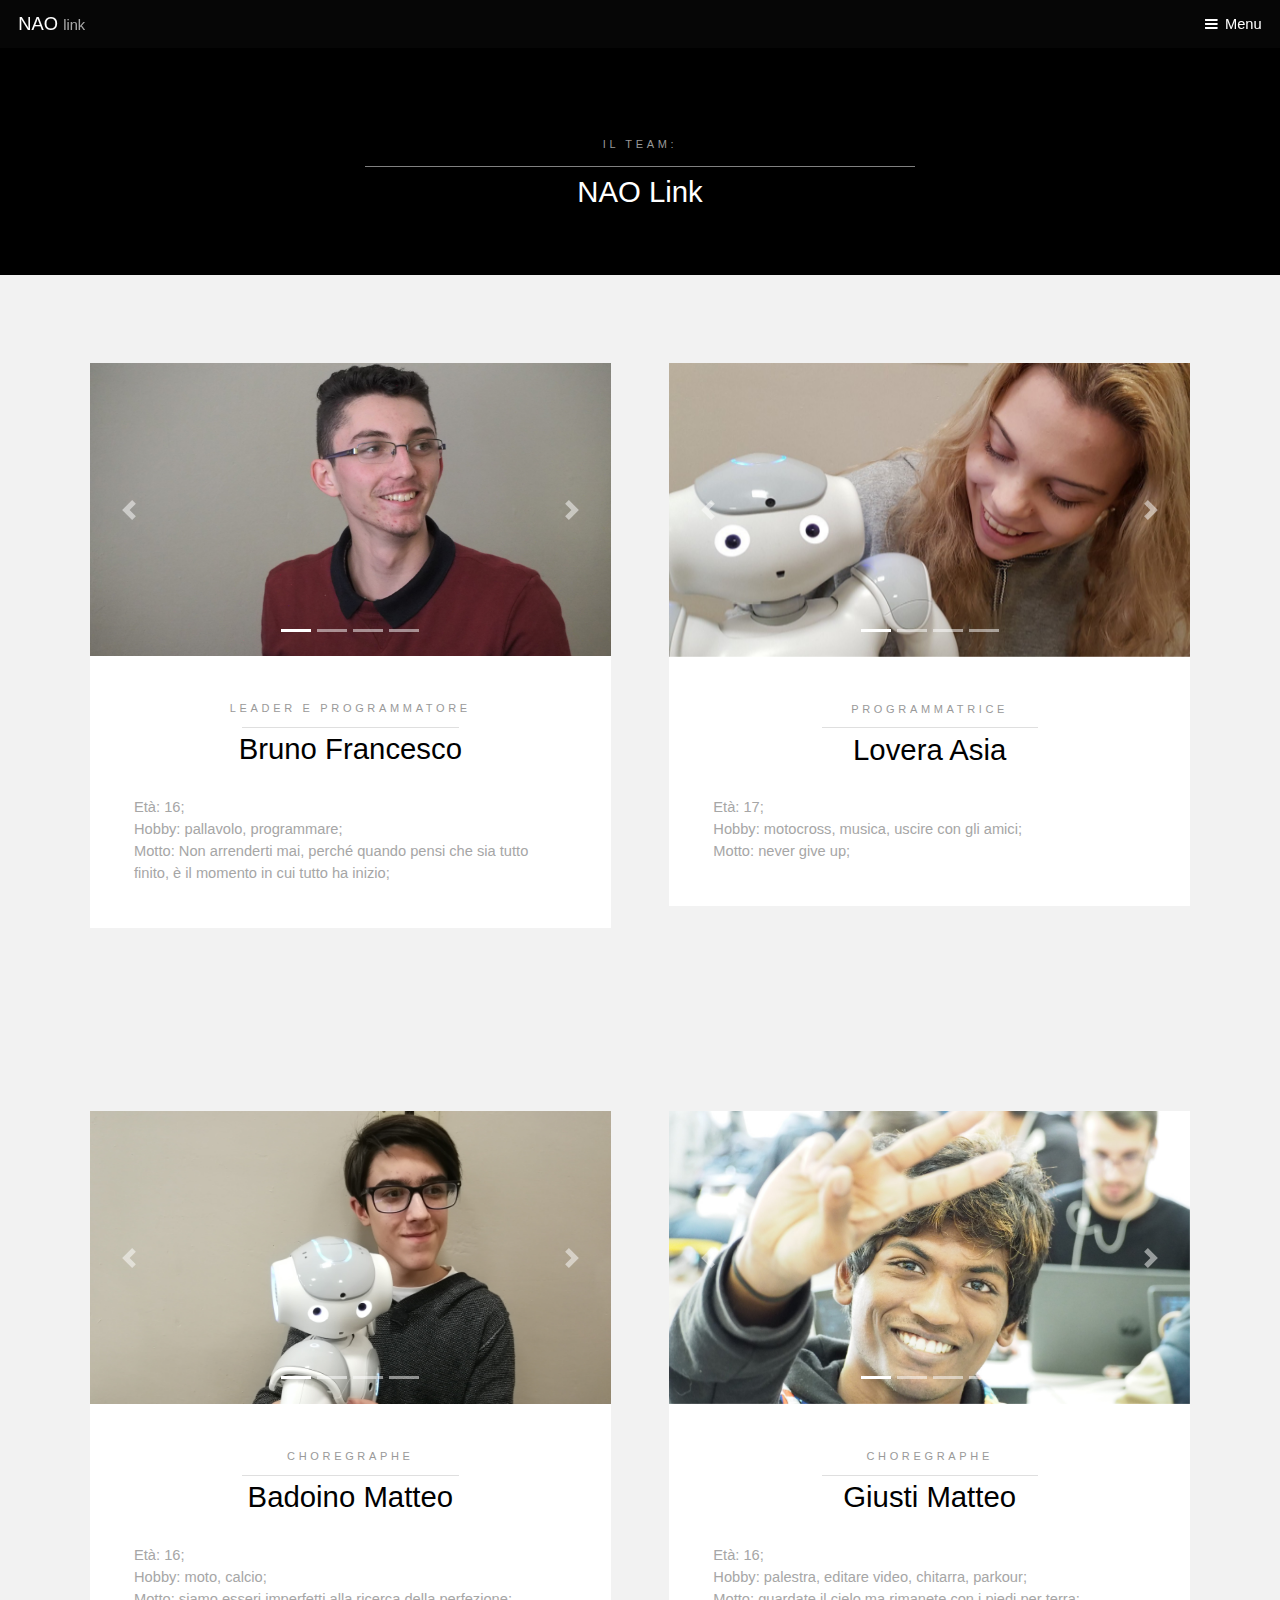
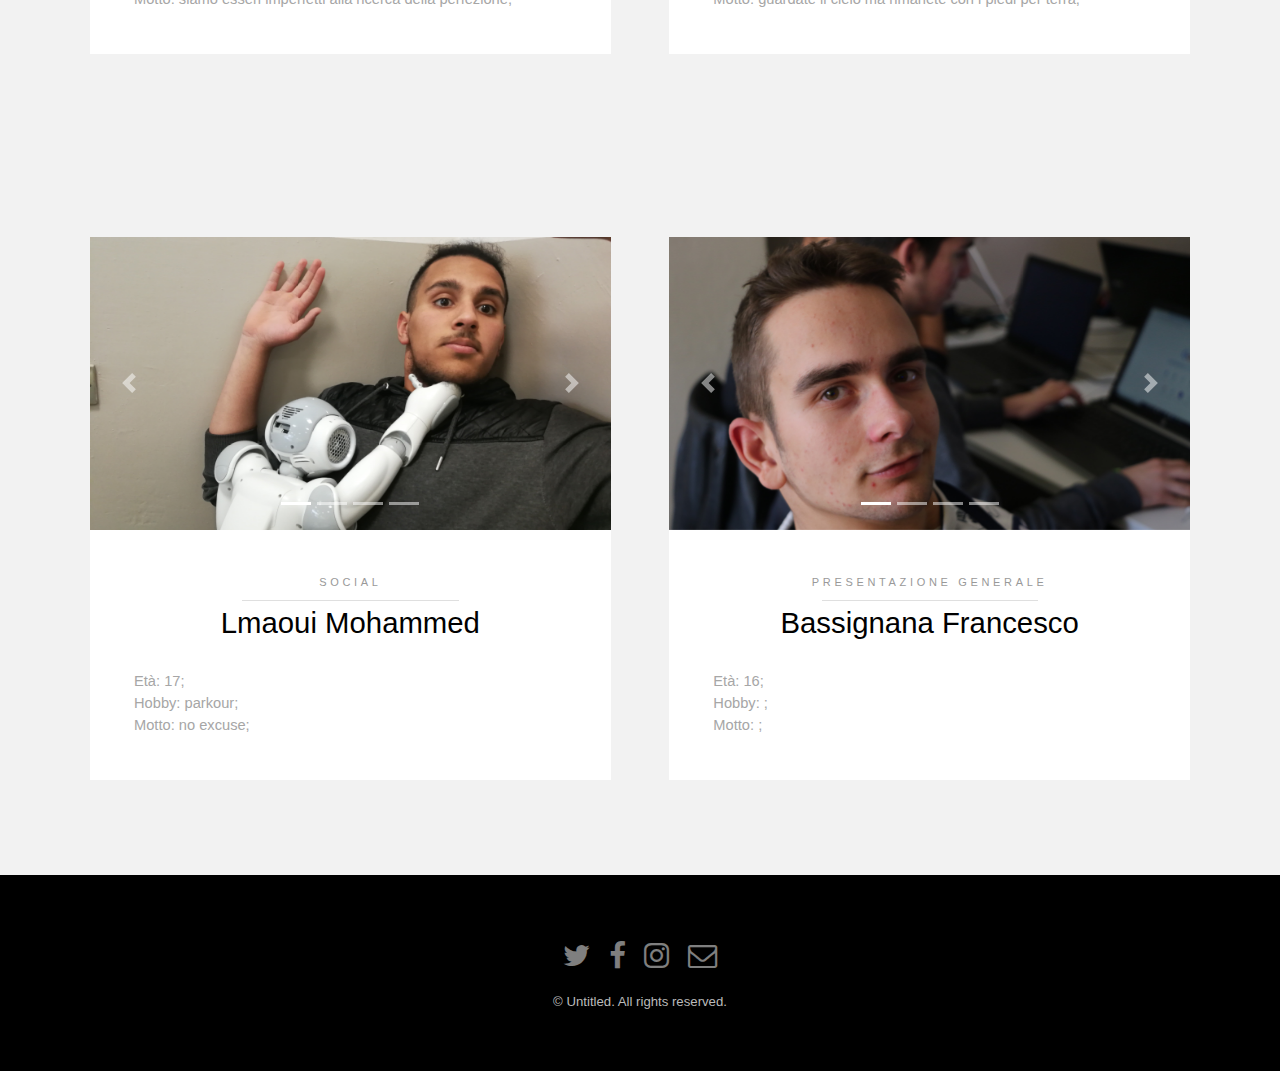
==== COMPONENTI.html @ 4857d247 "Initial commit" ====
<!DOCTYPE HTML>
<!--
	Hielo by TEMPLATED
	templated.co @templatedco
	Released for free under the Creative Commons Attribution 3.0 license (templated.co/license)
-->
<html>
	<head>
		<title>NAO Link</title>
		<meta charset="utf-8" />
		<meta name="viewport" content="width=device-width, initial-scale=1" />
		<link rel="stylesheet" href="assets/css/main.css" />



	<link rel="stylesheet" href="https://maxcdn.bootstrapcdn.com/bootstrap/4.1.3/css/bootstrap.min.css">
  <script src="https://ajax.googleapis.com/ajax/libs/jquery/3.3.1/jquery.min.js"></script>
  <script src="https://cdnjs.cloudflare.com/ajax/libs/popper.js/1.14.3/umd/popper.min.js"></script>
  <script src="https://maxcdn.bootstrapcdn.com/bootstrap/4.1.3/js/bootstrap.min.js"></script>
  <style>
  /* Make the image fully responsive */
  .carousel-inner img {
      width: 25%;
      height: 25%;
	  align-content: center;
	  align-items: center;
	  align-self: center;
  }
  </style>

	</head>
	<body class="subpage">

		<!-- Header -->
			<header id="header">
				<div class="logo"><a href="index.html">NAO <span> link</span></a></div>
				<a href="#menu">Menu</a>
			</header>

		<!-- Nav -->
			<nav id="menu">
				<ul class="links">
					<li><a href="index.html">Home</a></li>
					<li><a href="COMPONENTI.html">I Componenti</a></li>
					<li><a href="PROGETTO.html">Il Nostro Progetto</a></li>
					<li><a href="GALLERY.html">Photogallery</a></li>
					<li><a href="MAIL.html">Contattaci</a></li>
				</ul>
			</nav>

		<!-- One -->
			<section id="One" class="wrapper style3">
				<div class="inner">
					<header class="align-center">
						<p>Il Team:</p>
						<h2>NAO Link</h2>
					</header>
				</div>
			</section>


			<section id="one" class="wrapper style2">
				<div class="inner">
					<div class="grid-style">

						<div>
							<div class="box">
								<div class="image fit">
			<div id="fra" class="carousel slide" data-ride="carousel">

  					<!-- Indicators -->
  						<ul class="carousel-indicators">
    						<li data-target="#fra" data-slide-to="0" class="active"></li>
    						<li data-target="#fra" data-slide-to="1"></li>
    						<li data-target="#fra" data-slide-to="2"></li>
							<li data-target="#fra" data-slide-to="3"></li>
  						</ul>

  					<!-- The slideshow -->
  					<div class="carousel-inner">
    						<div class="carousel-item active" align="center">
      							<img src="images/FRABRUNO/frabruno.JPG" alt="Francesco Bruno" width="1100" height="500">
    						</div>
    					<div class="carousel-item" align="center">
      							<img src="images/FRABRUNO/frabruno1.jpg" alt="Francesco Bruno" width="1100" height="500">
    					</div>
    					<div class="carousel-item" align="center">
      							<img src="images/FRABRUNO/frabruno2.jpg" alt="Francesco Bruno" width="1100" height="500">
    					</div>
	  					<div class="carousel-item" align="center">
      							<img src="images/FRABRUNO/frabruno3.jpg" alt="Francesco Bruno" width="1100" height="500">
    					</div>
  					</div>

  					 <!--Left and right controls -->
  						<a class="carousel-control-prev" href="#fra" data-slide="prev">
    						<span class="carousel-control-prev-icon"></span>
  						</a>
  						<a class="carousel-control-next" href="#fra" data-slide="next">
    						<span class="carousel-control-next-icon"></span>
  						</a>
			</div>
								</div>
								<div class="content">
									<header class="align-center">
										<p>Leader e programmatore</p>
										<h2>Bruno Francesco</h2>
									</header>
									<p align="left">Età: 16;<br>Hobby: pallavolo, programmare;<br>Motto: Non arrenderti mai, perché quando pensi che sia tutto finito, è il momento in cui tutto ha inizio;</p>

								</div>
							</div>
						</div>

						<div>
							<div class="box">
								<div class="image fit">
			<div id="asia" class="carousel slide" data-ride="carousel">

  					<!-- Indicators -->
  						<ul class="carousel-indicators">
    						<li data-target="#asia" data-slide-to="0" class="active"></li>
    						<li data-target="#asia" data-slide-to="1"></li>
    						<li data-target="#asia" data-slide-to="2"></li>
							<li data-target="#asia" data-slide-to="3"></li>
  						</ul>

  					<!-- The slideshow -->
  					<div class="carousel-inner">
    						<div class="carousel-item active" align="center">
      							<img src="images/ASIA/asialov.jpg" alt="Asia Lovera" width="1100" height="500">
    						</div>
    					<div class="carousel-item" align="center">
      							<img src="images/ASIA/asialov1.jpg" alt="Asia Lovera" width="1100" height="500">
    					</div>
    					<div class="carousel-item" align="center">
      							<img src="images/ASIA/asialov2.jpg" alt="Asia Lovera" width="1100" height="500">
    					</div>
	  					<div class="carousel-item" align="center">
      							<img src="images/ASIA/asialov3.jpg" alt="Asia Lovera" width="1100" height="500">
    					</div>
  					</div>

  					<!-- Left and right controls -->
  						<a class="carousel-control-prev" href="#asia" data-slide="prev">
    						<span class="carousel-control-prev-icon"></span>
  						</a>
  						<a class="carousel-control-next" href="#asia" data-slide="next">
    						<span class="carousel-control-next-icon"></span>
  						</a>
			</div>
								</div>
								<div class="content">
									<header class="align-center">
										<p>Programmatrice</p>
										<h2>Lovera Asia</h2>
									</header>
									<p align="left">Età: 17;<br>Hobby: motocross, musica, uscire con gli amici;<br>Motto: never give up;</p>

								</div>
							</div>
						</div>

					</div>
				</div>
			</section>

			<section id="one" class="wrapper style2">
				<div class="inner">
					<div class="grid-style">

						<div>
							<div class="box">
								<div class="image fit">
			<div id="bado" class="carousel slide" data-ride="carousel">

  					<!-- Indicators -->
  						<ul class="carousel-indicators">
    						<li data-target="#bado" data-slide-to="0" class="active"></li>
    						<li data-target="#bado" data-slide-to="1"></li>
    						<li data-target="#bado" data-slide-to="2"></li>
							<li data-target="#bado" data-slide-to="3"></li>
  						</ul>

  					<!-- The slideshow -->
  					<div class="carousel-inner">
    						<div class="carousel-item active" align="center">
      							<img src="images/MATTEBADO/mattebado.jpg" alt="Matteo Badoino" width="1100" height="500">
    						</div>
    					<div class="carousel-item" align="center">
      							<img src="images/MATTEBADO/mattebado1.jpg" alt="Matteo Badoino" width="1100" height="500">
    					</div>
    					<div class="carousel-item" align="center">
      							<img src="images/MATTEBADO/mattebado2.jpg" alt="Matteo Badoino" width="1100" height="500">
    					</div>
	  					<div class="carousel-item" align="center">
      							<img src="images/MATTEBADO/mattebado3.jpg" alt="Matteo Badoino" width="1100" height="500">
    					</div>
  					</div>

  					<!-- Left and right controls -->
  						<a class="carousel-control-prev" href="#bado" data-slide="prev">
    						<span class="carousel-control-prev-icon"></span>
  						</a>
  						<a class="carousel-control-next" href="#bado" data-slide="next">
    						<span class="carousel-control-next-icon"></span>
  						</a>
			</div>
								</div>
								<div class="content">
									<header class="align-center">
										<p>Choregraphe</p>
										<h2>Badoino Matteo</h2>
									</header>
									<p align="left">Età: 16;<br>Hobby: moto, calcio;<br>Motto: siamo esseri imperfetti alla ricerca della perfezione;</p>

								</div>
							</div>
						</div>

						<div>
							<div class="box">
								<div class="image fit">
			<div id="giusti" class="carousel slide" data-ride="carousel">

  					<!-- Indicators -->
  						<ul class="carousel-indicators">
    						<li data-target="#giusti" data-slide-to="0" class="active"></li>
    						<li data-target="#giusti" data-slide-to="1"></li>
    						<li data-target="#giusti" data-slide-to="2"></li>
							<li data-target="#giusti" data-slide-to="3"></li>
  						</ul>

  					<!-- The slideshow -->
  					<div class="carousel-inner">
    						<div class="carousel-item active" align="center">
      							<img src="images/MATTEGIUSTI/mattegiusti.JPG" alt="Matteo Giusti" width="1100" height="500">
    						</div>
    					<div class="carousel-item" align="center">
      							<img src="images/MATTEGIUSTI/mattegiusti1.jpg" alt="Matteo Giusti" width="1100" height="500">
    					</div>
    					<div class="carousel-item" align="center">
      							<img src="images/MATTEGIUSTI/mattegiusti2.JPG" alt="Matteo Giusti" width="1100" height="500">
    					</div>
	  					<div class="carousel-item" align="center">
      							<img src="images/MATTEGIUSTI/mattegiusti3.jpg" alt="Matteo Giusti" width="1100" height="500">
    					</div>
  					</div>

  					<!-- Left and right controls -->
  						<a class="carousel-control-prev" href="#giusti" data-slide="prev">
    						<span class="carousel-control-prev-icon"></span>
  						</a>
  						<a class="carousel-control-next" href="#giusti" data-slide="next">
    						<span class="carousel-control-next-icon"></span>
  						</a>
			</div>
								</div>
								<div class="content">
									<header class="align-center">
										<p>Choregraphe</p>
										<h2>Giusti Matteo</h2>
									</header>
									<p align="left">Età: 16;<br>Hobby: palestra, editare video, chitarra, parkour;<br>Motto: guardate il cielo ma rimanete con i piedi per terra;</p>

								</div>
							</div>
						</div>

					</div>
				</div>
			</section>

					<section id="one" class="wrapper style2">
				<div class="inner">
					<div class="grid-style">

						<div>
							<div class="box">
								<div class="image fit">
			<div id="momo" class="carousel slide" data-ride="carousel">

  					<!-- Indicators -->
  						<ul class="carousel-indicators">
    						<li data-target="#momo" data-slide-to="0" class="active"></li>
    						<li data-target="#momo" data-slide-to="1"></li>
    						<li data-target="#momo" data-slide-to="2"></li>
							<li data-target="#momo" data-slide-to="3"></li>
  						</ul>

  					<!-- The slideshow -->
  					<div class="carousel-inner">
    						<div class="carousel-item active" align="center">
      							<img src="images/MOMO/momo.jpg" alt="Mohammed Lmaoui" width="1100" height="500">
    						</div>
    					<div class="carousel-item" align="center">
      							<img src="images/MOMO/momo1.jpg" alt="Mohammed Lmaoui" width="1100" height="500">
    					</div>
    					<div class="carousel-item" align="center">
      							<img src="images/MOMO/momo2.jpg" alt="Mohammed Lmaoui" width="1100" height="500">
    					</div>
	  					<div class="carousel-item" align="center">
      							<img src="images/MOMO/momo3.jpg" alt="Mohammed Lmaoui" width="1100" height="500">
    					</div>
  					</div>

  					<!-- Left and right controls -->
  						<a class="carousel-control-prev" href="#momo" data-slide="prev">
    						<span class="carousel-control-prev-icon"></span>
  						</a>
  						<a class="carousel-control-next" href="#momo" data-slide="next">
    						<span class="carousel-control-next-icon"></span>
  						</a>
			</div>
								</div>
								<div class="content">
									<header class="align-center">
										<p>Social</p>
										<h2>Lmaoui Mohammed</h2>
									</header>
									<p align="left">Età: 17;<br>Hobby: parkour;<br>Motto: no excuse;</p>

								</div>
							</div>
						</div>

						<div>
							<div class="box">
								<div class="image fit">
			<div id="bassi" class="carousel slide" data-ride="carousel">

  					<!-- Indicators -->
  						<ul class="carousel-indicators">
    						<li data-target="#bassi" data-slide-to="0" class="active"></li>
    						<li data-target="#bassi" data-slide-to="1"></li>
    						<li data-target="#bassi" data-slide-to="2"></li>
							<li data-target="#bassi" data-slide-to="3"></li>
  						</ul>

  					<!-- The slideshow -->
  					<div class="carousel-inner">
    						<div class="carousel-item active" align="center">
      							<img src="images/BASSI/bassi.JPG" alt="Francesco Bassignana" width="1100" height="500">
    						</div>
    					<div class="carousel-item" align="center">
      							<img src="images/BASSI/bassi.JPG" alt="Francesco Bassignana" width="1100" height="500">
    					</div>
    					<div class="carousel-item" align="center">
      							<img src="images/BASSI/bassi.JPG" alt="Francesco Bassignana" width="1100" height="500">
    					</div>
	  					<div class="carousel-item" align="center">
      							<img src="images/BASSI/bassi.JPGg" alt="Francesco Bassignana" width="1100" height="500">
    					</div>
  					</div>

  					<!-- Left and right controls -->
  						<a class="carousel-control-prev" href="#bassi" data-slide="prev">
    						<span class="carousel-control-prev-icon"></span>
  						</a>
  						<a class="carousel-control-next" href="#bassi" data-slide="next">
    						<span class="carousel-control-next-icon"></span>
  						</a>
			</div>
								<div class="content">
									<header class="align-center">
										<p>Presentazione generale</p>
										<h2>Bassignana Francesco</h2>
									</header>
									<p align="left">Età: 16;<br>Hobby: ;<br>Motto: ;</p>

								</div>
							</div>
						</div>

					</div>
				</div>
						</div>
			</section>

		<!-- Footer -->
			<footer id="footer">
				<div class="container">
					<ul class="icons">
						<li><a href="#" class="icon fa-twitter"><span class="label">Twitter</span></a></li>
						<li><a href="https://m.facebook.com/naolink19" class="icon fa-facebook" target="_blank"><span class="label">Facebook</span></a></li>
						<li><a href="https://www.instagram.com/inv" class="icon fa-instagram" target="_blank"><span class="label">Instagram</span></a></li>
					<li><a href="#" class="icon fa-envelope-o"><span class="label">Email</span></a></li>
					</ul>
				</div>
				<div class="copyright">
					&copy; Untitled. All rights reserved.
				</div>
			</footer>

		<!-- Scripts -->
			<script src="assets/js/jquery.min.js"></script>
			<script src="assets/js/jquery.scrollex.min.js"></script>
			<script src="assets/js/skel.min.js"></script>
			<script src="assets/js/util.js"></script>
			<script src="assets/js/main.js"></script>

	</body>
</html>
---- assets/css/main.css ----
@charset "UTF-8";
@import url(font-awesome.min.css);
@import url("https://fonts.googleapis.com/css?family=Poppins:300,400,500,600,700");

/*
	Hielo by TEMPLATED
	templated.co @templatedco
	Released for free under the Creative Commons Attribution 3.0 license (templated.co/license)
*/


/* Reset */

	html, body, div, span, applet, object, iframe, h1, h2, h3, h4, h5, h6, p, blockquote, pre, a, abbr, acronym, address, big, cite, code, del, dfn, em, img, ins, kbd, q, s, samp, small, strike, strong, sub, sup, tt, var, b, u, i, center, dl, dt, dd, ol, ul, li, fieldset, form, label, legend, table, caption, tbody, tfoot, thead, tr, th, td, article, aside, canvas, details, embed, figure, figcaption, footer, header, hgroup, menu, nav, output, ruby, section, summary, time, mark, audio, video {
		margin: 0;
		padding: 0;
		border: 0;
		font-size: 100%;
		font: inherit;
		vertical-align: baseline;
	}

	article, aside, details, figcaption, figure, footer, header, hgroup, menu, nav, section {
		display: block;
	}

	body {
		line-height: 1;
	}

	ol, ul {
		list-style: none;
	}

	blockquote, q {
		quotes: none;
	}

	blockquote:before, blockquote:after, q:before, q:after {
		content: '';
		content: none;
	}

	table {
		border-collapse: collapse;
		border-spacing: 0;
	}

	body {
		-webkit-text-size-adjust: none;
	}

/* Box Model */

	*, *:before, *:after {
		-moz-box-sizing: border-box;
		-webkit-box-sizing: border-box;
		box-sizing: border-box;
	}

/* Containers */

	.container {
		margin-left: auto;
		margin-right: auto;
	}

	.container.\31 25\25 {
		width: 100%;
		max-width: 100rem;
		min-width: 80rem;
	}

	.container.\37 5\25 {
		width: 60rem;
	}

	.container.\35 0\25 {
		width: 40rem;
	}

	.container.\32 5\25 {
		width: 20rem;
	}

	.container {
		width: 80rem;
	}

	@media screen and (max-width: 1680px) {

		.container.\31 25\25 {
			width: 100%;
			max-width: 100rem;
			min-width: 80rem;
		}

		.container.\37 5\25 {
			width: 60rem;
		}

		.container.\35 0\25 {
			width: 40rem;
		}

		.container.\32 5\25 {
			width: 20rem;
		}

		.container {
			width: 80rem;
		}

	}

	@media screen and (max-width: 1280px) {

		.container.\31 25\25 {
			width: 100%;
			max-width: 81.25rem;
			min-width: 65rem;
		}

		.container.\37 5\25 {
			width: 48.75rem;
		}

		.container.\35 0\25 {
			width: 32.5rem;
		}

		.container.\32 5\25 {
			width: 16.25rem;
		}

		.container {
			width: 65rem;
		}

	}

	@media screen and (max-width: 980px) {

		.container.\31 25\25 {
			width: 100%;
			max-width: 112.5%;
			min-width: 90%;
		}

		.container.\37 5\25 {
			width: 67.5%;
		}

		.container.\35 0\25 {
			width: 45%;
		}

		.container.\32 5\25 {
			width: 22.5%;
		}

		.container {
			width: 90%;
		}

	}

	@media screen and (max-width: 736px) {

		.container.\31 25\25 {
			width: 100%;
			max-width: 112.5%;
			min-width: 90%;
		}

		.container.\37 5\25 {
			width: 67.5%;
		}

		.container.\35 0\25 {
			width: 45%;
		}

		.container.\32 5\25 {
			width: 22.5%;
		}

		.container {
			width: 90% !important;
		}

	}

	@media screen and (max-width: 480px) {

		.container.\31 25\25 {
			width: 100%;
			max-width: 112.5%;
			min-width: 90%;
		}

		.container.\37 5\25 {
			width: 67.5%;
		}

		.container.\35 0\25 {
			width: 45%;
		}

		.container.\32 5\25 {
			width: 22.5%;
		}

		.container {
			width: 90% !important;
		}

	}

/* Grid */

	.row {
		border-bottom: solid 1px transparent;
		-moz-box-sizing: border-box;
		-webkit-box-sizing: border-box;
		box-sizing: border-box;
	}

	.row > * {
		float: left;
		-moz-box-sizing: border-box;
		-webkit-box-sizing: border-box;
		box-sizing: border-box;
	}

	.row:after, .row:before {
		content: '';
		display: block;
		clear: both;
		height: 0;
	}

	.row.uniform > * > :first-child {
		margin-top: 0;
	}

	.row.uniform > * > :last-child {
		margin-bottom: 0;
	}

	.row.\30 \25 > * {
		padding: 0 0 0 0rem;
	}

	.row.\30 \25 {
		margin: 0 0 -1px 0rem;
	}

	.row.uniform.\30 \25 > * {
		padding: 0rem 0 0 0rem;
	}

	.row.uniform.\30 \25 {
		margin: 0rem 0 -1px 0rem;
	}

	.row > * {
		padding: 0 0 0 2rem;
	}

	.row {
		margin: 0 0 -1px -2rem;
	}

	.row.uniform > * {
		padding: 2rem 0 0 2rem;
	}

	.row.uniform {
		margin: -2rem 0 -1px -2rem;
	}

	.row.\32 00\25 > * {
		padding: 0 0 0 4rem;
	}

	.row.\32 00\25 {
		margin: 0 0 -1px -4rem;
	}

	.row.uniform.\32 00\25 > * {
		padding: 4rem 0 0 4rem;
	}

	.row.uniform.\32 00\25 {
		margin: -4rem 0 -1px -4rem;
	}

	.row.\31 50\25 > * {
		padding: 0 0 0 3rem;
	}

	.row.\31 50\25 {
		margin: 0 0 -1px -3rem;
	}

	.row.uniform.\31 50\25 > * {
		padding: 3rem 0 0 3rem;
	}

	.row.uniform.\31 50\25 {
		margin: -3rem 0 -1px -3rem;
	}

	.row.\35 0\25 > * {
		padding: 0 0 0 1rem;
	}

	.row.\35 0\25 {
		margin: 0 0 -1px -1rem;
	}

	.row.uniform.\35 0\25 > * {
		padding: 1rem 0 0 1rem;
	}

	.row.uniform.\35 0\25 {
		margin: -1rem 0 -1px -1rem;
	}

	.row.\32 5\25 > * {
		padding: 0 0 0 0.5rem;
	}

	.row.\32 5\25 {
		margin: 0 0 -1px -0.5rem;
	}

	.row.uniform.\32 5\25 > * {
		padding: 0.5rem 0 0 0.5rem;
	}

	.row.uniform.\32 5\25 {
		margin: -0.5rem 0 -1px -0.5rem;
	}

	.\31 2u, .\31 2u\24 {
		width: 100%;
		clear: none;
		margin-left: 0;
	}

	.\31 1u, .\31 1u\24 {
		width: 91.6666666667%;
		clear: none;
		margin-left: 0;
	}

	.\31 0u, .\31 0u\24 {
		width: 83.3333333333%;
		clear: none;
		margin-left: 0;
	}

	.\39 u, .\39 u\24 {
		width: 75%;
		clear: none;
		margin-left: 0;
	}

	.\38 u, .\38 u\24 {
		width: 66.6666666667%;
		clear: none;
		margin-left: 0;
	}

	.\37 u, .\37 u\24 {
		width: 58.3333333333%;
		clear: none;
		margin-left: 0;
	}

	.\36 u, .\36 u\24 {
		width: 50%;
		clear: none;
		margin-left: 0;
	}

	.\35 u, .\35 u\24 {
		width: 41.6666666667%;
		clear: none;
		margin-left: 0;
	}

	.\34 u, .\34 u\24 {
		width: 33.3333333333%;
		clear: none;
		margin-left: 0;
	}

	.\33 u, .\33 u\24 {
		width: 25%;
		clear: none;
		margin-left: 0;
	}

	.\32 u, .\32 u\24 {
		width: 16.6666666667%;
		clear: none;
		margin-left: 0;
	}

	.\31 u, .\31 u\24 {
		width: 8.3333333333%;
		clear: none;
		margin-left: 0;
	}

	.\31 2u\24 + *,
	.\31 1u\24 + *,
	.\31 0u\24 + *,
	.\39 u\24 + *,
	.\38 u\24 + *,
	.\37 u\24 + *,
	.\36 u\24 + *,
	.\35 u\24 + *,
	.\34 u\24 + *,
	.\33 u\24 + *,
	.\32 u\24 + *,
	.\31 u\24 + * {
		clear: left;
	}

	.\-11u {
		margin-left: 91.66667%;
	}

	.\-10u {
		margin-left: 83.33333%;
	}

	.\-9u {
		margin-left: 75%;
	}

	.\-8u {
		margin-left: 66.66667%;
	}

	.\-7u {
		margin-left: 58.33333%;
	}

	.\-6u {
		margin-left: 50%;
	}

	.\-5u {
		margin-left: 41.66667%;
	}

	.\-4u {
		margin-left: 33.33333%;
	}

	.\-3u {
		margin-left: 25%;
	}

	.\-2u {
		margin-left: 16.66667%;
	}

	.\-1u {
		margin-left: 8.33333%;
	}

	@media screen and (max-width: 1680px) {

		.row > * {
			padding: 0 0 0 2rem;
		}

		.row {
			margin: 0 0 -1px -2rem;
		}

		.row.uniform > * {
			padding: 2rem 0 0 2rem;
		}

		.row.uniform {
			margin: -2rem 0 -1px -2rem;
		}

		.row.\32 00\25 > * {
			padding: 0 0 0 4rem;
		}

		.row.\32 00\25 {
			margin: 0 0 -1px -4rem;
		}

		.row.uniform.\32 00\25 > * {
			padding: 4rem 0 0 4rem;
		}

		.row.uniform.\32 00\25 {
			margin: -4rem 0 -1px -4rem;
		}

		.row.\31 50\25 > * {
			padding: 0 0 0 3rem;
		}

		.row.\31 50\25 {
			margin: 0 0 -1px -3rem;
		}

		.row.uniform.\31 50\25 > * {
			padding: 3rem 0 0 3rem;
		}

		.row.uniform.\31 50\25 {
			margin: -3rem 0 -1px -3rem;
		}

		.row.\35 0\25 > * {
			padding: 0 0 0 1rem;
		}

		.row.\35 0\25 {
			margin: 0 0 -1px -1rem;
		}

		.row.uniform.\35 0\25 > * {
			padding: 1rem 0 0 1rem;
		}

		.row.uniform.\35 0\25 {
			margin: -1rem 0 -1px -1rem;
		}

		.row.\32 5\25 > * {
			padding: 0 0 0 0.5rem;
		}

		.row.\32 5\25 {
			margin: 0 0 -1px -0.5rem;
		}

		.row.uniform.\32 5\25 > * {
			padding: 0.5rem 0 0 0.5rem;
		}

		.row.uniform.\32 5\25 {
			margin: -0.5rem 0 -1px -0.5rem;
		}

		.\31 2u\28xlarge\29, .\31 2u\24\28xlarge\29 {
			width: 100%;
			clear: none;
			margin-left: 0;
		}

		.\31 1u\28xlarge\29, .\31 1u\24\28xlarge\29 {
			width: 91.6666666667%;
			clear: none;
			margin-left: 0;
		}

		.\31 0u\28xlarge\29, .\31 0u\24\28xlarge\29 {
			width: 83.3333333333%;
			clear: none;
			margin-left: 0;
		}

		.\39 u\28xlarge\29, .\39 u\24\28xlarge\29 {
			width: 75%;
			clear: none;
			margin-left: 0;
		}

		.\38 u\28xlarge\29, .\38 u\24\28xlarge\29 {
			width: 66.6666666667%;
			clear: none;
			margin-left: 0;
		}

		.\37 u\28xlarge\29, .\37 u\24\28xlarge\29 {
			width: 58.3333333333%;
			clear: none;
			margin-left: 0;
		}

		.\36 u\28xlarge\29, .\36 u\24\28xlarge\29 {
			width: 50%;
			clear: none;
			margin-left: 0;
		}

		.\35 u\28xlarge\29, .\35 u\24\28xlarge\29 {
			width: 41.6666666667%;
			clear: none;
			margin-left: 0;
		}

		.\34 u\28xlarge\29, .\34 u\24\28xlarge\29 {
			width: 33.3333333333%;
			clear: none;
			margin-left: 0;
		}

		.\33 u\28xlarge\29, .\33 u\24\28xlarge\29 {
			width: 25%;
			clear: none;
			margin-left: 0;
		}

		.\32 u\28xlarge\29, .\32 u\24\28xlarge\29 {
			width: 16.6666666667%;
			clear: none;
			margin-left: 0;
		}

		.\31 u\28xlarge\29, .\31 u\24\28xlarge\29 {
			width: 8.3333333333%;
			clear: none;
			margin-left: 0;
		}

		.\31 2u\24\28xlarge\29 + *,
		.\31 1u\24\28xlarge\29 + *,
		.\31 0u\24\28xlarge\29 + *,
		.\39 u\24\28xlarge\29 + *,
		.\38 u\24\28xlarge\29 + *,
		.\37 u\24\28xlarge\29 + *,
		.\36 u\24\28xlarge\29 + *,
		.\35 u\24\28xlarge\29 + *,
		.\34 u\24\28xlarge\29 + *,
		.\33 u\24\28xlarge\29 + *,
		.\32 u\24\28xlarge\29 + *,
		.\31 u\24\28xlarge\29 + * {
			clear: left;
		}

		.\-11u\28xlarge\29 {
			margin-left: 91.66667%;
		}

		.\-10u\28xlarge\29 {
			margin-left: 83.33333%;
		}

		.\-9u\28xlarge\29 {
			margin-left: 75%;
		}

		.\-8u\28xlarge\29 {
			margin-left: 66.66667%;
		}

		.\-7u\28xlarge\29 {
			margin-left: 58.33333%;
		}

		.\-6u\28xlarge\29 {
			margin-left: 50%;
		}

		.\-5u\28xlarge\29 {
			margin-left: 41.66667%;
		}

		.\-4u\28xlarge\29 {
			margin-left: 33.33333%;
		}

		.\-3u\28xlarge\29 {
			margin-left: 25%;
		}

		.\-2u\28xlarge\29 {
			margin-left: 16.66667%;
		}

		.\-1u\28xlarge\29 {
			margin-left: 8.33333%;
		}

	}

	@media screen and (max-width: 1280px) {

		.row > * {
			padding: 0 0 0 1.5rem;
		}

		.row {
			margin: 0 0 -1px -1.5rem;
		}

		.row.uniform > * {
			padding: 1.5rem 0 0 1.5rem;
		}

		.row.uniform {
			margin: -1.5rem 0 -1px -1.5rem;
		}

		.row.\32 00\25 > * {
			padding: 0 0 0 3rem;
		}

		.row.\32 00\25 {
			margin: 0 0 -1px -3rem;
		}

		.row.uniform.\32 00\25 > * {
			padding: 3rem 0 0 3rem;
		}

		.row.uniform.\32 00\25 {
			margin: -3rem 0 -1px -3rem;
		}

		.row.\31 50\25 > * {
			padding: 0 0 0 2.25rem;
		}

		.row.\31 50\25 {
			margin: 0 0 -1px -2.25rem;
		}

		.row.uniform.\31 50\25 > * {
			padding: 2.25rem 0 0 2.25rem;
		}

		.row.uniform.\31 50\25 {
			margin: -2.25rem 0 -1px -2.25rem;
		}

		.row.\35 0\25 > * {
			padding: 0 0 0 0.75rem;
		}

		.row.\35 0\25 {
			margin: 0 0 -1px -0.75rem;
		}

		.row.uniform.\35 0\25 > * {
			padding: 0.75rem 0 0 0.75rem;
		}

		.row.uniform.\35 0\25 {
			margin: -0.75rem 0 -1px -0.75rem;
		}

		.row.\32 5\25 > * {
			padding: 0 0 0 0.375rem;
		}

		.row.\32 5\25 {
			margin: 0 0 -1px -0.375rem;
		}

		.row.uniform.\32 5\25 > * {
			padding: 0.375rem 0 0 0.375rem;
		}

		.row.uniform.\32 5\25 {
			margin: -0.375rem 0 -1px -0.375rem;
		}

		.\31 2u\28large\29, .\31 2u\24\28large\29 {
			width: 100%;
			clear: none;
			margin-left: 0;
		}

		.\31 1u\28large\29, .\31 1u\24\28large\29 {
			width: 91.6666666667%;
			clear: none;
			margin-left: 0;
		}

		.\31 0u\28large\29, .\31 0u\24\28large\29 {
			width: 83.3333333333%;
			clear: none;
			margin-left: 0;
		}

		.\39 u\28large\29, .\39 u\24\28large\29 {
			width: 75%;
			clear: none;
			margin-left: 0;
		}

		.\38 u\28large\29, .\38 u\24\28large\29 {
			width: 66.6666666667%;
			clear: none;
			margin-left: 0;
		}

		.\37 u\28large\29, .\37 u\24\28large\29 {
			width: 58.3333333333%;
			clear: none;
			margin-left: 0;
		}

		.\36 u\28large\29, .\36 u\24\28large\29 {
			width: 50%;
			clear: none;
			margin-left: 0;
		}

		.\35 u\28large\29, .\35 u\24\28large\29 {
			width: 41.6666666667%;
			clear: none;
			margin-left: 0;
		}

		.\34 u\28large\29, .\34 u\24\28large\29 {
			width: 33.3333333333%;
			clear: none;
			margin-left: 0;
		}

		.\33 u\28large\29, .\33 u\24\28large\29 {
			width: 25%;
			clear: none;
			margin-left: 0;
		}

		.\32 u\28large\29, .\32 u\24\28large\29 {
			width: 16.6666666667%;
			clear: none;
			margin-left: 0;
		}

		.\31 u\28large\29, .\31 u\24\28large\29 {
			width: 8.3333333333%;
			clear: none;
			margin-left: 0;
		}

		.\31 2u\24\28large\29 + *,
		.\31 1u\24\28large\29 + *,
		.\31 0u\24\28large\29 + *,
		.\39 u\24\28large\29 + *,
		.\38 u\24\28large\29 + *,
		.\37 u\24\28large\29 + *,
		.\36 u\24\28large\29 + *,
		.\35 u\24\28large\29 + *,
		.\34 u\24\28large\29 + *,
		.\33 u\24\28large\29 + *,
		.\32 u\24\28large\29 + *,
		.\31 u\24\28large\29 + * {
			clear: left;
		}

		.\-11u\28large\29 {
			margin-left: 91.66667%;
		}

		.\-10u\28large\29 {
			margin-left: 83.33333%;
		}

		.\-9u\28large\29 {
			margin-left: 75%;
		}

		.\-8u\28large\29 {
			margin-left: 66.66667%;
		}

		.\-7u\28large\29 {
			margin-left: 58.33333%;
		}

		.\-6u\28large\29 {
			margin-left: 50%;
		}

		.\-5u\28large\29 {
			margin-left: 41.66667%;
		}

		.\-4u\28large\29 {
			margin-left: 33.33333%;
		}

		.\-3u\28large\29 {
			margin-left: 25%;
		}

		.\-2u\28large\29 {
			margin-left: 16.66667%;
		}

		.\-1u\28large\29 {
			margin-left: 8.33333%;
		}

	}

	@media screen and (max-width: 980px) {

		.row > * {
			padding: 0 0 0 1.5rem;
		}

		.row {
			margin: 0 0 -1px -1.5rem;
		}

		.row.uniform > * {
			padding: 1.5rem 0 0 1.5rem;
		}

		.row.uniform {
			margin: -1.5rem 0 -1px -1.5rem;
		}

		.row.\32 00\25 > * {
			padding: 0 0 0 3rem;
		}

		.row.\32 00\25 {
			margin: 0 0 -1px -3rem;
		}

		.row.uniform.\32 00\25 > * {
			padding: 3rem 0 0 3rem;
		}

		.row.uniform.\32 00\25 {
			margin: -3rem 0 -1px -3rem;
		}

		.row.\31 50\25 > * {
			padding: 0 0 0 2.25rem;
		}

		.row.\31 50\25 {
			margin: 0 0 -1px -2.25rem;
		}

		.row.uniform.\31 50\25 > * {
			padding: 2.25rem 0 0 2.25rem;
		}

		.row.uniform.\31 50\25 {
			margin: -2.25rem 0 -1px -2.25rem;
		}

		.row.\35 0\25 > * {
			padding: 0 0 0 0.75rem;
		}

		.row.\35 0\25 {
			margin: 0 0 -1px -0.75rem;
		}

		.row.uniform.\35 0\25 > * {
			padding: 0.75rem 0 0 0.75rem;
		}

		.row.uniform.\35 0\25 {
			margin: -0.75rem 0 -1px -0.75rem;
		}

		.row.\32 5\25 > * {
			padding: 0 0 0 0.375rem;
		}

		.row.\32 5\25 {
			margin: 0 0 -1px -0.375rem;
		}

		.row.uniform.\32 5\25 > * {
			padding: 0.375rem 0 0 0.375rem;
		}

		.row.uniform.\32 5\25 {
			margin: -0.375rem 0 -1px -0.375rem;
		}

		.\31 2u\28medium\29, .\31 2u\24\28medium\29 {
			width: 100%;
			clear: none;
			margin-left: 0;
		}

		.\31 1u\28medium\29, .\31 1u\24\28medium\29 {
			width: 91.6666666667%;
			clear: none;
			margin-left: 0;
		}

		.\31 0u\28medium\29, .\31 0u\24\28medium\29 {
			width: 83.3333333333%;
			clear: none;
			margin-left: 0;
		}

		.\39 u\28medium\29, .\39 u\24\28medium\29 {
			width: 75%;
			clear: none;
			margin-left: 0;
		}

		.\38 u\28medium\29, .\38 u\24\28medium\29 {
			width: 66.6666666667%;
			clear: none;
			margin-left: 0;
		}

		.\37 u\28medium\29, .\37 u\24\28medium\29 {
			width: 58.3333333333%;
			clear: none;
			margin-left: 0;
		}

		.\36 u\28medium\29, .\36 u\24\28medium\29 {
			width: 50%;
			clear: none;
			margin-left: 0;
		}

		.\35 u\28medium\29, .\35 u\24\28medium\29 {
			width: 41.6666666667%;
			clear: none;
			margin-left: 0;
		}

		.\34 u\28medium\29, .\34 u\24\28medium\29 {
			width: 33.3333333333%;
			clear: none;
			margin-left: 0;
		}

		.\33 u\28medium\29, .\33 u\24\28medium\29 {
			width: 25%;
			clear: none;
			margin-left: 0;
		}

		.\32 u\28medium\29, .\32 u\24\28medium\29 {
			width: 16.6666666667%;
			clear: none;
			margin-left: 0;
		}

		.\31 u\28medium\29, .\31 u\24\28medium\29 {
			width: 8.3333333333%;
			clear: none;
			margin-left: 0;
		}

		.\31 2u\24\28medium\29 + *,
		.\31 1u\24\28medium\29 + *,
		.\31 0u\24\28medium\29 + *,
		.\39 u\24\28medium\29 + *,
		.\38 u\24\28medium\29 + *,
		.\37 u\24\28medium\29 + *,
		.\36 u\24\28medium\29 + *,
		.\35 u\24\28medium\29 + *,
		.\34 u\24\28medium\29 + *,
		.\33 u\24\28medium\29 + *,
		.\32 u\24\28medium\29 + *,
		.\31 u\24\28medium\29 + * {
			clear: left;
		}

		.\-11u\28medium\29 {
			margin-left: 91.66667%;
		}

		.\-10u\28medium\29 {
			margin-left: 83.33333%;
		}

		.\-9u\28medium\29 {
			margin-left: 75%;
		}

		.\-8u\28medium\29 {
			margin-left: 66.66667%;
		}

		.\-7u\28medium\29 {
			margin-left: 58.33333%;
		}

		.\-6u\28medium\29 {
			margin-left: 50%;
		}

		.\-5u\28medium\29 {
			margin-left: 41.66667%;
		}

		.\-4u\28medium\29 {
			margin-left: 33.33333%;
		}

		.\-3u\28medium\29 {
			margin-left: 25%;
		}

		.\-2u\28medium\29 {
			margin-left: 16.66667%;
		}

		.\-1u\28medium\29 {
			margin-left: 8.33333%;
		}

	}

	@media screen and (max-width: 736px) {

		.row > * {
			padding: 0 0 0 1.25rem;
		}

		.row {
			margin: 0 0 -1px -1.25rem;
		}

		.row.uniform > * {
			padding: 1.25rem 0 0 1.25rem;
		}

		.row.uniform {
			margin: -1.25rem 0 -1px -1.25rem;
		}

		.row.\32 00\25 > * {
			padding: 0 0 0 2.5rem;
		}

		.row.\32 00\25 {
			margin: 0 0 -1px -2.5rem;
		}

		.row.uniform.\32 00\25 > * {
			padding: 2.5rem 0 0 2.5rem;
		}

		.row.uniform.\32 00\25 {
			margin: -2.5rem 0 -1px -2.5rem;
		}

		.row.\31 50\25 > * {
			padding: 0 0 0 1.875rem;
		}

		.row.\31 50\25 {
			margin: 0 0 -1px -1.875rem;
		}

		.row.uniform.\31 50\25 > * {
			padding: 1.875rem 0 0 1.875rem;
		}

		.row.uniform.\31 50\25 {
			margin: -1.875rem 0 -1px -1.875rem;
		}

		.row.\35 0\25 > * {
			padding: 0 0 0 0.625rem;
		}

		.row.\35 0\25 {
			margin: 0 0 -1px -0.625rem;
		}

		.row.uniform.\35 0\25 > * {
			padding: 0.625rem 0 0 0.625rem;
		}

		.row.uniform.\35 0\25 {
			margin: -0.625rem 0 -1px -0.625rem;
		}

		.row.\32 5\25 > * {
			padding: 0 0 0 0.3125rem;
		}

		.row.\32 5\25 {
			margin: 0 0 -1px -0.3125rem;
		}

		.row.uniform.\32 5\25 > * {
			padding: 0.3125rem 0 0 0.3125rem;
		}

		.row.uniform.\32 5\25 {
			margin: -0.3125rem 0 -1px -0.3125rem;
		}

		.\31 2u\28small\29, .\31 2u\24\28small\29 {
			width: 100%;
			clear: none;
			margin-left: 0;
		}

		.\31 1u\28small\29, .\31 1u\24\28small\29 {
			width: 91.6666666667%;
			clear: none;
			margin-left: 0;
		}

		.\31 0u\28small\29, .\31 0u\24\28small\29 {
			width: 83.3333333333%;
			clear: none;
			margin-left: 0;
		}

		.\39 u\28small\29, .\39 u\24\28small\29 {
			width: 75%;
			clear: none;
			margin-left: 0;
		}

		.\38 u\28small\29, .\38 u\24\28small\29 {
			width: 66.6666666667%;
			clear: none;
			margin-left: 0;
		}

		.\37 u\28small\29, .\37 u\24\28small\29 {
			width: 58.3333333333%;
			clear: none;
			margin-left: 0;
		}

		.\36 u\28small\29, .\36 u\24\28small\29 {
			width: 50%;
			clear: none;
			margin-left: 0;
		}

		.\35 u\28small\29, .\35 u\24\28small\29 {
			width: 41.6666666667%;
			clear: none;
			margin-left: 0;
		}

		.\34 u\28small\29, .\34 u\24\28small\29 {
			width: 33.3333333333%;
			clear: none;
			margin-left: 0;
		}

		.\33 u\28small\29, .\33 u\24\28small\29 {
			width: 25%;
			clear: none;
			margin-left: 0;
		}

		.\32 u\28small\29, .\32 u\24\28small\29 {
			width: 16.6666666667%;
			clear: none;
			margin-left: 0;
		}

		.\31 u\28small\29, .\31 u\24\28small\29 {
			width: 8.3333333333%;
			clear: none;
			margin-left: 0;
		}

		.\31 2u\24\28small\29 + *,
		.\31 1u\24\28small\29 + *,
		.\31 0u\24\28small\29 + *,
		.\39 u\24\28small\29 + *,
		.\38 u\24\28small\29 + *,
		.\37 u\24\28small\29 + *,
		.\36 u\24\28small\29 + *,
		.\35 u\24\28small\29 + *,
		.\34 u\24\28small\29 + *,
		.\33 u\24\28small\29 + *,
		.\32 u\24\28small\29 + *,
		.\31 u\24\28small\29 + * {
			clear: left;
		}

		.\-11u\28small\29 {
			margin-left: 91.66667%;
		}

		.\-10u\28small\29 {
			margin-left: 83.33333%;
		}

		.\-9u\28small\29 {
			margin-left: 75%;
		}

		.\-8u\28small\29 {
			margin-left: 66.66667%;
		}

		.\-7u\28small\29 {
			margin-left: 58.33333%;
		}

		.\-6u\28small\29 {
			margin-left: 50%;
		}

		.\-5u\28small\29 {
			margin-left: 41.66667%;
		}

		.\-4u\28small\29 {
			margin-left: 33.33333%;
		}

		.\-3u\28small\29 {
			margin-left: 25%;
		}

		.\-2u\28small\29 {
			margin-left: 16.66667%;
		}

		.\-1u\28small\29 {
			margin-left: 8.33333%;
		}

	}

	@media screen and (max-width: 480px) {

		.row > * {
			padding: 0 0 0 1.25rem;
		}

		.row {
			margin: 0 0 -1px -1.25rem;
		}

		.row.uniform > * {
			padding: 1.25rem 0 0 1.25rem;
		}

		.row.uniform {
			margin: -1.25rem 0 -1px -1.25rem;
		}

		.row.\32 00\25 > * {
			padding: 0 0 0 2.5rem;
		}

		.row.\32 00\25 {
			margin: 0 0 -1px -2.5rem;
		}

		.row.uniform.\32 00\25 > * {
			padding: 2.5rem 0 0 2.5rem;
		}

		.row.uniform.\32 00\25 {
			margin: -2.5rem 0 -1px -2.5rem;
		}

		.row.\31 50\25 > * {
			padding: 0 0 0 1.875rem;
		}

		.row.\31 50\25 {
			margin: 0 0 -1px -1.875rem;
		}

		.row.uniform.\31 50\25 > * {
			padding: 1.875rem 0 0 1.875rem;
		}

		.row.uniform.\31 50\25 {
			margin: -1.875rem 0 -1px -1.875rem;
		}

		.row.\35 0\25 > * {
			padding: 0 0 0 0.625rem;
		}

		.row.\35 0\25 {
			margin: 0 0 -1px -0.625rem;
		}

		.row.uniform.\35 0\25 > * {
			padding: 0.625rem 0 0 0.625rem;
		}

		.row.uniform.\35 0\25 {
			margin: -0.625rem 0 -1px -0.625rem;
		}

		.row.\32 5\25 > * {
			padding: 0 0 0 0.3125rem;
		}

		.row.\32 5\25 {
			margin: 0 0 -1px -0.3125rem;
		}

		.row.uniform.\32 5\25 > * {
			padding: 0.3125rem 0 0 0.3125rem;
		}

		.row.uniform.\32 5\25 {
			margin: -0.3125rem 0 -1px -0.3125rem;
		}

		.\31 2u\28xsmall\29, .\31 2u\24\28xsmall\29 {
			width: 100%;
			clear: none;
			margin-left: 0;
		}

		.\31 1u\28xsmall\29, .\31 1u\24\28xsmall\29 {
			width: 91.6666666667%;
			clear: none;
			margin-left: 0;
		}

		.\31 0u\28xsmall\29, .\31 0u\24\28xsmall\29 {
			width: 83.3333333333%;
			clear: none;
			margin-left: 0;
		}

		.\39 u\28xsmall\29, .\39 u\24\28xsmall\29 {
			width: 75%;
			clear: none;
			margin-left: 0;
		}

		.\38 u\28xsmall\29, .\38 u\24\28xsmall\29 {
			width: 66.6666666667%;
			clear: none;
			margin-left: 0;
		}

		.\37 u\28xsmall\29, .\37 u\24\28xsmall\29 {
			width: 58.3333333333%;
			clear: none;
			margin-left: 0;
		}

		.\36 u\28xsmall\29, .\36 u\24\28xsmall\29 {
			width: 50%;
			clear: none;
			margin-left: 0;
		}

		.\35 u\28xsmall\29, .\35 u\24\28xsmall\29 {
			width: 41.6666666667%;
			clear: none;
			margin-left: 0;
		}

		.\34 u\28xsmall\29, .\34 u\24\28xsmall\29 {
			width: 33.3333333333%;
			clear: none;
			margin-left: 0;
		}

		.\33 u\28xsmall\29, .\33 u\24\28xsmall\29 {
			width: 25%;
			clear: none;
			margin-left: 0;
		}

		.\32 u\28xsmall\29, .\32 u\24\28xsmall\29 {
			width: 16.6666666667%;
			clear: none;
			margin-left: 0;
		}

		.\31 u\28xsmall\29, .\31 u\24\28xsmall\29 {
			width: 8.3333333333%;
			clear: none;
			margin-left: 0;
		}

		.\31 2u\24\28xsmall\29 + *,
		.\31 1u\24\28xsmall\29 + *,
		.\31 0u\24\28xsmall\29 + *,
		.\39 u\24\28xsmall\29 + *,
		.\38 u\24\28xsmall\29 + *,
		.\37 u\24\28xsmall\29 + *,
		.\36 u\24\28xsmall\29 + *,
		.\35 u\24\28xsmall\29 + *,
		.\34 u\24\28xsmall\29 + *,
		.\33 u\24\28xsmall\29 + *,
		.\32 u\24\28xsmall\29 + *,
		.\31 u\24\28xsmall\29 + * {
			clear: left;
		}

		.\-11u\28xsmall\29 {
			margin-left: 91.66667%;
		}

		.\-10u\28xsmall\29 {
			margin-left: 83.33333%;
		}

		.\-9u\28xsmall\29 {
			margin-left: 75%;
		}

		.\-8u\28xsmall\29 {
			margin-left: 66.66667%;
		}

		.\-7u\28xsmall\29 {
			margin-left: 58.33333%;
		}

		.\-6u\28xsmall\29 {
			margin-left: 50%;
		}

		.\-5u\28xsmall\29 {
			margin-left: 41.66667%;
		}

		.\-4u\28xsmall\29 {
			margin-left: 33.33333%;
		}

		.\-3u\28xsmall\29 {
			margin-left: 25%;
		}

		.\-2u\28xsmall\29 {
			margin-left: 16.66667%;
		}

		.\-1u\28xsmall\29 {
			margin-left: 8.33333%;
		}

	}

/* Basic */

	@-ms-viewport {
		width: device-width;
	}

	body {
		-ms-overflow-style: scrollbar;
	}

	@media screen and (max-width: 480px) {

		html, body {
			min-width: 320px;
		}

	}

	body {
		background: #fff;
	}

		body.is-loading *, body.is-loading *:before, body.is-loading *:after {
			-moz-animation: none !important;
			-webkit-animation: none !important;
			-ms-animation: none !important;
			animation: none !important;
			-moz-transition: none !important;
			-webkit-transition: none !important;
			-ms-transition: none !important;
			transition: none !important;
		}

/* Type */

	html {
		font-size: 13pt;
	}

		@media screen and (max-width: 1680px) {

			html {
				font-size: 11pt;
			}

		}

		@media screen and (max-width: 1280px) {

			html {
				font-size: 11pt;
			}

		}

		@media screen and (max-width: 980px) {

			html {
				font-size: 12pt;
			}

		}

		@media screen and (max-width: 736px) {

			html {
				font-size: 12pt;
			}

		}

		@media screen and (max-width: 480px) {

			html {
				font-size: 12pt;
			}

		}

	body {
		background-color: #fff;
		color: #444;
	}

	body, input, select, textarea {
		font-family: "Poppins", sans-serif;
		font-weight: 300;
		font-size: 1rem;
		line-height: 1.65;
	}

	a {
		text-decoration: underline;
	}

		a:hover {
			text-decoration: none;
		}

	strong, b {
		font-weight: 600;
	}

	em, i {
		font-style: italic;
	}

	p {
		margin: 0 0 2rem 0;
	}

		p.special {
			text-transform: uppercase;
			font-size: .75rem;
			font-weight: 300;
			margin: 0 0 .5rem 0;
			padding: 0 0 1rem 0;
			letter-spacing: .25rem;
		}

			p.special:after {
				content: '';
				position: absolute;
				margin: auto;
				right: 0;
				bottom: 0;
				left: 0;
				width: 50%;
				height: 1px;
				background-color: rgba(0, 0, 0, 0.125);
			}

	h1, h2, h3, h4, h5, h6 {
		font-weight: 300;
		line-height: 1.5;
		margin: 0 0 1rem 0;
	}

		h1 a, h2 a, h3 a, h4 a, h5 a, h6 a {
			color: inherit;
			text-decoration: none;
		}

	h2 {
		font-size: 1.75rem;
	}

	h3 {
		font-size: 1.35rem;
	}

	h4 {
		font-size: 1.1rem;
	}

	h5 {
		font-size: 0.9rem;
	}

	h6 {
		font-size: 0.7rem;
	}

	sub {
		font-size: 0.8rem;
		position: relative;
		top: 0.5rem;
	}

	sup {
		font-size: 0.8rem;
		position: relative;
		top: -0.5rem;
	}

	blockquote {
		border-left: solid 4px;
		font-style: italic;
		margin: 0 0 2rem 0;
		padding: 0.5rem 0 0.5rem 2rem;
	}

	code {
		border-radius: 2px;
		border: solid 1px;
		font-family: "Courier New", monospace;
		font-size: 0.9rem;
		margin: 0 0.25rem;
		padding: 0.25rem 0.65rem;
	}

	pre {
		-webkit-overflow-scrolling: touch;
		font-family: "Courier New", monospace;
		font-size: 0.9rem;
		margin: 0 0 2rem 0;
	}

		pre code {
			display: block;
			line-height: 1.75;
			padding: 1rem 1.5rem;
			overflow-x: auto;
		}

	hr {
		border: 0;
		border-bottom: solid 1px;
		margin: 2rem 0;
	}

		hr.major {
			margin: 3rem 0;
		}

	.align-left {
		text-align: left;
	}

	.align-center {
		text-align: center;
	}

	.align-right {
		text-align: right;
	}

	input, select, textarea {
		color: #555;
	}

	a {
		color: #8a4680;
	}

	strong, b {
		color: #555;
	}

	h1, h2, h3, h4, h5, h6 {
		color: #555;
	}

	blockquote {
		border-left-color: rgba(144, 144, 144, 0.25);
	}

	code {
		background: rgba(144, 144, 144, 0.075);
		border-color: rgba(144, 144, 144, 0.25);
	}

	hr {
		border-bottom-color: rgba(144, 144, 144, 0.25);
	}

/* Box */

	.box {
		margin-bottom: 2rem;
		background: #FFF;
	}

		.box .image.fit {
			margin: 0;
			border-radius: 0;
		}

			.box .image.fit img {
				border-radius: 0;
			}

		.box header h2 {
			margin-bottom: 2rem;
		}

		.box header p {
			text-transform: uppercase;
			font-size: .75rem;
			font-weight: 300;
			margin: 0 0 .25rem 0;
			padding: 0 0 .75rem 0;
			letter-spacing: .25rem;
		}

			.box header p:after {
				content: '';
				position: absolute;
				margin: auto;
				right: 0;
				bottom: 0;
				left: 0;
				width: 50%;
				height: 1px;
				background-color: rgba(0, 0, 0, 0.125);
			}

		.box .content {
			padding: 3rem;
		}

		.box > :last-child,
		.box > :last-child > :last-child,
		.box > :last-child > :last-child > :last-child {
			margin-bottom: 0;
		}

		.box.alt {
			border: 0;
			border-radius: 0;
			padding: 0;
		}

		@media screen and (max-width: 736px) {

			.box .content {
				padding: 2rem;
			}

		}

	.box {
		border-color: rgba(144, 144, 144, 0.25);
	}

/* Button */

	input[type="submit"],
	input[type="reset"],
	input[type="button"],
	button,
	.button {
		-moz-appearance: none;
		-webkit-appearance: none;
		-ms-appearance: none;
		appearance: none;
		-moz-transition: background-color 0.2s ease-in-out, color 0.2s ease-in-out;
		-webkit-transition: background-color 0.2s ease-in-out, color 0.2s ease-in-out;
		-ms-transition: background-color 0.2s ease-in-out, color 0.2s ease-in-out;
		transition: background-color 0.2s ease-in-out, color 0.2s ease-in-out;
		border-radius: 2px;
		border: 0;
		cursor: pointer;
		display: inline-block;
		font-weight: 300;
		height: 2.85rem;
		line-height: 2.95rem;
		padding: 0 1.5rem;
		text-align: center;
		text-decoration: none;
		text-transform: uppercase;
		white-space: nowrap;
	}

		input[type="submit"].icon,
		input[type="reset"].icon,
		input[type="button"].icon,
		button.icon,
		.button.icon {
			padding-left: 1.35rem;
		}

			input[type="submit"].icon:before,
			input[type="reset"].icon:before,
			input[type="button"].icon:before,
			button.icon:before,
			.button.icon:before {
				margin-right: 0.5rem;
			}

		input[type="submit"].fit,
		input[type="reset"].fit,
		input[type="button"].fit,
		button.fit,
		.button.fit {
			display: block;
			margin: 0 0 1rem 0;
			width: 100%;
		}

		input[type="submit"].small,
		input[type="reset"].small,
		input[type="button"].small,
		button.small,
		.button.small {
			font-size: 0.8rem;
		}

		input[type="submit"].big,
		input[type="reset"].big,
		input[type="button"].big,
		button.big,
		.button.big {
			font-size: 1.35rem;
		}

		input[type="submit"].disabled, input[type="submit"]:disabled,
		input[type="reset"].disabled,
		input[type="reset"]:disabled,
		input[type="button"].disabled,
		input[type="button"]:disabled,
		button.disabled,
		button:disabled,
		.button.disabled,
		.button:disabled {
			-moz-pointer-events: none;
			-webkit-pointer-events: none;
			-ms-pointer-events: none;
			pointer-events: none;
			opacity: 0.25;
		}

		@media screen and (max-width: 480px) {

			input[type="submit"],
			input[type="reset"],
			input[type="button"],
			button,
			.button {
				padding: 0;
				width: 100%;
			}

		}

	input[type="submit"],
	input[type="reset"],
	input[type="button"],
	button,
	.button {
		background-color: #f2f2f2;
		color: #000 !important;
	}

		input[type="submit"]:hover,
		input[type="reset"]:hover,
		input[type="button"]:hover,
		button:hover,
		.button:hover {
			background-color: white;
		}

		input[type="submit"]:active,
		input[type="reset"]:active,
		input[type="button"]:active,
		button:active,
		.button:active {
			background-color: #e5e5e5;
		}

		input[type="submit"].alt,
		input[type="reset"].alt,
		input[type="button"].alt,
		button.alt,
		.button.alt {
			background-color: transparent;
			box-shadow: inset 0 0 0 2px rgba(144, 144, 144, 0.25);
			color: #555 !important;
		}

			input[type="submit"].alt:hover,
			input[type="reset"].alt:hover,
			input[type="button"].alt:hover,
			button.alt:hover,
			.button.alt:hover {
				background-color: rgba(144, 144, 144, 0.075);
			}

			input[type="submit"].alt:active,
			input[type="reset"].alt:active,
			input[type="button"].alt:active,
			button.alt:active,
			.button.alt:active {
				background-color: rgba(144, 144, 144, 0.2);
			}

			input[type="submit"].alt.icon:before,
			input[type="reset"].alt.icon:before,
			input[type="button"].alt.icon:before,
			button.alt.icon:before,
			.button.alt.icon:before {
				color: #bbb;
			}

		input[type="submit"].special,
		input[type="reset"].special,
		input[type="button"].special,
		button.special,
		.button.special {
			background-color: #8a4680;
			color: #ffffff !important;
		}

			input[type="submit"].special:hover,
			input[type="reset"].special:hover,
			input[type="button"].special:hover,
			button.special:hover,
			.button.special:hover {
				background-color: #9b4f90;
			}

			input[type="submit"].special:active,
			input[type="reset"].special:active,
			input[type="button"].special:active,
			button.special:active,
			.button.special:active {
				background-color: #793d70;
			}

/* Form */

	form {
		margin: 0 0 2rem 0;
	}

	label {
		display: block;
		font-size: 0.9rem;
		font-weight: 700;
		margin: 0 0 1rem 0;
	}

	input[type="text"],
	input[type="password"],
	input[type="email"],
	select,
	textarea {
		-moz-appearance: none;
		-webkit-appearance: none;
		-ms-appearance: none;
		appearance: none;
		border-radius: 2px;
		border: none;
		border: solid 1px;
		color: inherit;
		display: block;
		outline: 0;
		padding: 0 1rem;
		text-decoration: none;
		width: 100%;
	}

		input[type="text"]:invalid,
		input[type="password"]:invalid,
		input[type="email"]:invalid,
		select:invalid,
		textarea:invalid {
			box-shadow: none;
		}

	.select-wrapper {
		text-decoration: none;
		display: block;
		position: relative;
	}

		.select-wrapper:before {
			-moz-osx-font-smoothing: grayscale;
			-webkit-font-smoothing: antialiased;
			font-family: FontAwesome;
			font-style: normal;
			font-weight: normal;
			text-transform: none !important;
		}

		.select-wrapper:before {
			content: '\f078';
			display: block;
			height: 2.75rem;
			line-height: 2.75rem;
			pointer-events: none;
			position: absolute;
			right: 0;
			text-align: center;
			top: 0;
			width: 2.75rem;
		}

		.select-wrapper select::-ms-expand {
			display: none;
		}

	input[type="text"],
	input[type="password"],
	input[type="email"],
	select {
		height: 2.75rem;
	}

	textarea {
		padding: 0.75rem 1rem;
	}

	input[type="checkbox"],
	input[type="radio"] {
		-moz-appearance: none;
		-webkit-appearance: none;
		-ms-appearance: none;
		appearance: none;
		display: block;
		float: left;
		margin-right: -2rem;
		opacity: 0;
		width: 1rem;
		z-index: -1;
	}

		input[type="checkbox"] + label,
		input[type="radio"] + label {
			text-decoration: none;
			cursor: pointer;
			display: inline-block;
			font-size: 1rem;
			font-weight: 400;
			padding-left: 2.4rem;
			padding-right: 0.75rem;
			position: relative;
		}

			input[type="checkbox"] + label:before,
			input[type="radio"] + label:before {
				-moz-osx-font-smoothing: grayscale;
				-webkit-font-smoothing: antialiased;
				font-family: FontAwesome;
				font-style: normal;
				font-weight: normal;
				text-transform: none !important;
			}

			input[type="checkbox"] + label:before,
			input[type="radio"] + label:before {
				border-radius: 2px;
				border: solid 1px;
				content: '';
				display: inline-block;
				height: 1.65rem;
				left: 0;
				line-height: 1.58125rem;
				position: absolute;
				text-align: center;
				top: 0;
				width: 1.65rem;
			}

		input[type="checkbox"]:checked + label:before,
		input[type="radio"]:checked + label:before {
			content: '\f00c';
		}

	input[type="checkbox"] + label:before {
		border-radius: 2px;
	}

	input[type="radio"] + label:before {
		border-radius: 100%;
	}

	::-webkit-input-placeholder {
		opacity: 1.0;
	}

	:-moz-placeholder {
		opacity: 1.0;
	}

	::-moz-placeholder {
		opacity: 1.0;
	}

	:-ms-input-placeholder {
		opacity: 1.0;
	}

	.formerize-placeholder {
		opacity: 1.0;
	}

	label {
		color: #555;
	}

	input[type="text"],
	input[type="password"],
	input[type="email"],
	select,
	textarea {
		background: rgba(144, 144, 144, 0.075);
		border-color: rgba(144, 144, 144, 0.25);
	}

		input[type="text"]:focus,
		input[type="password"]:focus,
		input[type="email"]:focus,
		select:focus,
		textarea:focus {
			border-color: #8a4680;
			box-shadow: 0 0 0 1px #8a4680;
		}

	.select-wrapper:before {
		color: rgba(144, 144, 144, 0.25);
	}

	input[type="checkbox"] + label,
	input[type="radio"] + label {
		color: #444;
	}

		input[type="checkbox"] + label:before,
		input[type="radio"] + label:before {
			background: rgba(144, 144, 144, 0.075);
			border-color: rgba(144, 144, 144, 0.25);
		}

	input[type="checkbox"]:checked + label:before,
	input[type="radio"]:checked + label:before {
		background-color: #8a4680;
		border-color: #8a4680;
		color: #ffffff;
	}

	input[type="checkbox"]:focus + label:before,
	input[type="radio"]:focus + label:before {
		border-color: #8a4680;
		box-shadow: 0 0 0 1px #8a4680;
	}

	::-webkit-input-placeholder {
		color: #bbb !important;
	}

	:-moz-placeholder {
		color: #bbb !important;
	}

	::-moz-placeholder {
		color: #bbb !important;
	}

	:-ms-input-placeholder {
		color: #bbb !important;
	}

	.formerize-placeholder {
		color: #bbb !important;
	}

/* Icon */

	.icon {
		text-decoration: none;
		border-bottom: none;
		position: relative;
	}

		.icon:before {
			-moz-osx-font-smoothing: grayscale;
			-webkit-font-smoothing: antialiased;
			font-family: FontAwesome;
			font-style: normal;
			font-weight: normal;
			text-transform: none !important;
		}

		.icon > .label {
			display: none;
		}

/* Image */

	.image {
		border-radius: 2px;
		border: 0;
		display: inline-block;
		position: relative;
	}

		.image img {
			border-radius: 2px;
			display: block;
		}

		.image.left, .image.right {
			max-width: 40%;
		}

			.image.left img, .image.right img {
				width: 100%;
			}

		.image.left {
			float: left;
			margin: 0 1.5rem 1rem 0;
			top: 0.25rem;
		}

		.image.right {
			float: right;
			margin: 0 0 1rem 1.5rem;
			top: 0.25rem;
		}

		.image.fit {
			display: block;
			margin: 0 0 2rem 0;
			width: 100%;
		}

			.image.fit img {
				width: 100%;
			}

		.image.main {
			display: block;
			margin: 0 0 3rem 0;
			width: 100%;
		}

			.image.main img {
				width: 100%;
			}

/* List */

	ol {
		list-style: decimal;
		margin: 0 0 2rem 0;
		padding-left: 1.25rem;
	}

		ol li {
			padding-left: 0.25rem;
		}

	ul {
		list-style: disc;
		margin: 0 0 2rem 0;
		padding-left: 1rem;
	}

		ul li {
			padding-left: 0.5rem;
		}

		ul.alt {
			list-style: none;
			padding-left: 0;
		}

			ul.alt li {
				border-top: solid 1px;
				padding: 0.5rem 0;
			}

				ul.alt li:first-child {
					border-top: 0;
					padding-top: 0;
				}

		ul.icons {
			cursor: default;
			list-style: none;
			padding-left: 0;
		}

			ul.icons li {
				display: inline-block;
				padding: 0 1rem 0 0;
			}

				ul.icons li:last-child {
					padding-right: 0;
				}

				ul.icons li .icon:before {
					font-size: 2rem;
				}

		ul.actions {
			cursor: default;
			list-style: none;
			padding-left: 0;
		}

			ul.actions li {
				display: inline-block;
				padding: 0 1rem 0 0;
				vertical-align: middle;
			}

				ul.actions li:last-child {
					padding-right: 0;
				}

			ul.actions.small li {
				padding: 0 0.5rem 0 0;
			}

			ul.actions.vertical li {
				display: block;
				padding: 1rem 0 0 0;
			}

				ul.actions.vertical li:first-child {
					padding-top: 0;
				}

				ul.actions.vertical li > * {
					margin-bottom: 0;
				}

			ul.actions.vertical.small li {
				padding: 0.5rem 0 0 0;
			}

				ul.actions.vertical.small li:first-child {
					padding-top: 0;
				}

			ul.actions.fit {
				display: table;
				margin-left: -1rem;
				padding: 0;
				table-layout: fixed;
				width: calc(100% + 1rem);
			}

				ul.actions.fit li {
					display: table-cell;
					padding: 0 0 0 1rem;
				}

					ul.actions.fit li > * {
						margin-bottom: 0;
					}

				ul.actions.fit.small {
					margin-left: -0.5rem;
					width: calc(100% + 0.5rem);
				}

					ul.actions.fit.small li {
						padding: 0 0 0 0.5rem;
					}

			@media screen and (max-width: 480px) {

				ul.actions {
					margin: 0 0 2rem 0;
				}

					ul.actions li {
						padding: 1rem 0 0 0;
						display: block;
						text-align: center;
						width: 100%;
					}

						ul.actions li:first-child {
							padding-top: 0;
						}

						ul.actions li > * {
							width: 100%;
							margin: 0 !important;
						}

							ul.actions li > *.icon:before {
								margin-left: -2rem;
							}

					ul.actions.small li {
						padding: 0.5rem 0 0 0;
					}

						ul.actions.small li:first-child {
							padding-top: 0;
						}

			}

	dl {
		margin: 0 0 2rem 0;
	}

		dl dt {
			display: block;
			font-weight: 700;
			margin: 0 0 1rem 0;
		}

		dl dd {
			margin-left: 2rem;
		}

	ul.alt li {
		border-top-color: rgba(144, 144, 144, 0.25);
	}

/* Section/Article */

	section.special, article.special {
		text-align: center;
	}

	header p {
		position: relative;
		margin: 0 0 1.5rem 0;
	}

	header h2 + p {
		font-size: 1.25rem;
		margin-top: -1rem;
	}

	header h3 + p {
		font-size: 1.1rem;
		margin-top: -0.8rem;
	}

	header h4 + p,
	header h5 + p,
	header h6 + p {
		font-size: 0.9rem;
		margin-top: -0.6rem;
	}

	header p {
		color: #bbb;
	}

/* Table */

	.table-wrapper {
		-webkit-overflow-scrolling: touch;
		overflow-x: auto;
	}

	table {
		margin: 0 0 2rem 0;
		width: 100%;
	}

		table tbody tr {
			border: solid 1px;
			border-left: 0;
			border-right: 0;
		}

		table td {
			padding: 0.75rem 0.75rem;
		}

		table th {
			font-size: 0.9rem;
			font-weight: 700;
			padding: 0 0.75rem 0.75rem 0.75rem;
			text-align: left;
		}

		table thead {
			border-bottom: solid 2px;
		}

		table tfoot {
			border-top: solid 2px;
		}

		table.alt {
			border-collapse: separate;
		}

			table.alt tbody tr td {
				border: solid 1px;
				border-left-width: 0;
				border-top-width: 0;
			}

				table.alt tbody tr td:first-child {
					border-left-width: 1px;
				}

			table.alt tbody tr:first-child td {
				border-top-width: 1px;
			}

			table.alt thead {
				border-bottom: 0;
			}

			table.alt tfoot {
				border-top: 0;
			}

	table tbody tr {
		border-color: rgba(144, 144, 144, 0.25);
	}

		table tbody tr:nth-child(2n + 1) {
			background-color: rgba(144, 144, 144, 0.075);
		}

	table th {
		color: #555;
	}

	table thead {
		border-bottom-color: rgba(144, 144, 144, 0.25);
	}

	table tfoot {
		border-top-color: rgba(144, 144, 144, 0.25);
	}

	table.alt tbody tr td {
		border-color: rgba(144, 144, 144, 0.25);
	}

/* Wrapper */

	.wrapper {
		padding: 6rem 0 4rem 0 ;
		position: relative;
		margin: 0;
	}

		.wrapper > .inner {
			margin: 0 auto;
			width: 80rem;
		}

		.wrapper.style1 {
			background-color: #8a4680;
			color: #e2d1df;
		}

			.wrapper.style1 input, .wrapper.style1 select, .wrapper.style1 textarea {
				color: #ffffff;
			}

			.wrapper.style1 a {
				color: #ffffff;
			}

			.wrapper.style1 strong, .wrapper.style1 b {
				color: #ffffff;
			}

			.wrapper.style1 h1, .wrapper.style1 h2, .wrapper.style1 h3, .wrapper.style1 h4, .wrapper.style1 h5, .wrapper.style1 h6 {
				color: #ffffff;
			}

			.wrapper.style1 blockquote {
				border-left-color: rgba(255, 255, 255, 0.25);
			}

			.wrapper.style1 code {
				background: rgba(255, 255, 255, 0.075);
				border-color: rgba(255, 255, 255, 0.25);
			}

			.wrapper.style1 hr {
				border-bottom-color: rgba(255, 255, 255, 0.25);
			}

			.wrapper.style1 .box {
				border-color: rgba(255, 255, 255, 0.25);
			}

			.wrapper.style1 input[type="submit"],
			.wrapper.style1 input[type="reset"],
			.wrapper.style1 input[type="button"],
			.wrapper.style1 button,
			.wrapper.style1 .button {
				background-color: #f2f2f2;
				color: #000 !important;
			}

				.wrapper.style1 input[type="submit"]:hover,
				.wrapper.style1 input[type="reset"]:hover,
				.wrapper.style1 input[type="button"]:hover,
				.wrapper.style1 button:hover,
				.wrapper.style1 .button:hover {
					background-color: white;
				}

				.wrapper.style1 input[type="submit"]:active,
				.wrapper.style1 input[type="reset"]:active,
				.wrapper.style1 input[type="button"]:active,
				.wrapper.style1 button:active,
				.wrapper.style1 .button:active {
					background-color: #e5e5e5;
				}

				.wrapper.style1 input[type="submit"].alt,
				.wrapper.style1 input[type="reset"].alt,
				.wrapper.style1 input[type="button"].alt,
				.wrapper.style1 button.alt,
				.wrapper.style1 .button.alt {
					background-color: transparent;
					box-shadow: inset 0 0 0 2px rgba(255, 255, 255, 0.25);
					color: #ffffff !important;
				}

					.wrapper.style1 input[type="submit"].alt:hover,
					.wrapper.style1 input[type="reset"].alt:hover,
					.wrapper.style1 input[type="button"].alt:hover,
					.wrapper.style1 button.alt:hover,
					.wrapper.style1 .button.alt:hover {
						background-color: rgba(255, 255, 255, 0.075);
					}

					.wrapper.style1 input[type="submit"].alt:active,
					.wrapper.style1 input[type="reset"].alt:active,
					.wrapper.style1 input[type="button"].alt:active,
					.wrapper.style1 button.alt:active,
					.wrapper.style1 .button.alt:active {
						background-color: rgba(255, 255, 255, 0.2);
					}

					.wrapper.style1 input[type="submit"].alt.icon:before,
					.wrapper.style1 input[type="reset"].alt.icon:before,
					.wrapper.style1 input[type="button"].alt.icon:before,
					.wrapper.style1 button.alt.icon:before,
					.wrapper.style1 .button.alt.icon:before {
						color: #d0b5cc;
					}

				.wrapper.style1 input[type="submit"].special,
				.wrapper.style1 input[type="reset"].special,
				.wrapper.style1 input[type="button"].special,
				.wrapper.style1 button.special,
				.wrapper.style1 .button.special {
					background-color: #ffffff;
					color: #8a4680 !important;
				}

			.wrapper.style1 label {
				color: #ffffff;
			}

			.wrapper.style1 input[type="text"],
			.wrapper.style1 input[type="password"],
			.wrapper.style1 input[type="email"],
			.wrapper.style1 select,
			.wrapper.style1 textarea {
				background: rgba(255, 255, 255, 0.075);
				border-color: rgba(255, 255, 255, 0.25);
			}

				.wrapper.style1 input[type="text"]:focus,
				.wrapper.style1 input[type="password"]:focus,
				.wrapper.style1 input[type="email"]:focus,
				.wrapper.style1 select:focus,
				.wrapper.style1 textarea:focus {
					border-color: #ffffff;
					box-shadow: 0 0 0 1px #ffffff;
				}

			.wrapper.style1 .select-wrapper:before {
				color: rgba(255, 255, 255, 0.25);
			}

			.wrapper.style1 input[type="checkbox"] + label,
			.wrapper.style1 input[type="radio"] + label {
				color: #e2d1df;
			}

				.wrapper.style1 input[type="checkbox"] + label:before,
				.wrapper.style1 input[type="radio"] + label:before {
					background: rgba(255, 255, 255, 0.075);
					border-color: rgba(255, 255, 255, 0.25);
				}

			.wrapper.style1 input[type="checkbox"]:checked + label:before,
			.wrapper.style1 input[type="radio"]:checked + label:before {
				background-color: #ffffff;
				border-color: #ffffff;
				color: #8a4680;
			}

			.wrapper.style1 input[type="checkbox"]:focus + label:before,
			.wrapper.style1 input[type="radio"]:focus + label:before {
				border-color: #ffffff;
				box-shadow: 0 0 0 1px #ffffff;
			}

			.wrapper.style1 ::-webkit-input-placeholder {
				color: #d0b5cc !important;
			}

			.wrapper.style1 :-moz-placeholder {
				color: #d0b5cc !important;
			}

			.wrapper.style1 ::-moz-placeholder {
				color: #d0b5cc !important;
			}

			.wrapper.style1 :-ms-input-placeholder {
				color: #d0b5cc !important;
			}

			.wrapper.style1 .formerize-placeholder {
				color: #d0b5cc !important;
			}

			.wrapper.style1 ul.alt li {
				border-top-color: rgba(255, 255, 255, 0.25);
			}

			.wrapper.style1 header p {
				color: #d0b5cc;
			}

			.wrapper.style1 table tbody tr {
				border-color: rgba(255, 255, 255, 0.25);
			}

				.wrapper.style1 table tbody tr:nth-child(2n + 1) {
					background-color: rgba(255, 255, 255, 0.075);
				}

			.wrapper.style1 table th {
				color: #ffffff;
			}

			.wrapper.style1 table thead {
				border-bottom-color: rgba(255, 255, 255, 0.25);
			}

			.wrapper.style1 table tfoot {
				border-top-color: rgba(255, 255, 255, 0.25);
			}

			.wrapper.style1 table.alt tbody tr td {
				border-color: rgba(255, 255, 255, 0.25);
			}

		.wrapper.style2 {
			background-color: #f2f2f2;
			color: #a6a6a6;
		}

			.wrapper.style2 input, .wrapper.style2 select, .wrapper.style2 textarea {
				color: #000;
			}

			.wrapper.style2 a {
				color: #8a4680;
			}

			.wrapper.style2 strong, .wrapper.style2 b {
				color: #000;
			}

			.wrapper.style2 h1, .wrapper.style2 h2, .wrapper.style2 h3, .wrapper.style2 h4, .wrapper.style2 h5, .wrapper.style2 h6 {
				color: #000;
			}

			.wrapper.style2 blockquote {
				border-left-color: rgba(0, 0, 0, 0.15);
			}

			.wrapper.style2 code {
				background: rgba(0, 0, 0, 0.075);
				border-color: rgba(0, 0, 0, 0.15);
			}

			.wrapper.style2 hr {
				border-bottom-color: rgba(0, 0, 0, 0.15);
			}

			.wrapper.style2 .box {
				border-color: rgba(0, 0, 0, 0.15);
			}

			.wrapper.style2 input[type="submit"],
			.wrapper.style2 input[type="reset"],
			.wrapper.style2 input[type="button"],
			.wrapper.style2 button,
			.wrapper.style2 .button {
				background-color: #000;
				color: #f2f2f2 !important;
			}

				.wrapper.style2 input[type="submit"].alt,
				.wrapper.style2 input[type="reset"].alt,
				.wrapper.style2 input[type="button"].alt,
				.wrapper.style2 button.alt,
				.wrapper.style2 .button.alt {
					background-color: transparent;
					box-shadow: inset 0 0 0 2px rgba(0, 0, 0, 0.15);
					color: #000 !important;
				}

					.wrapper.style2 input[type="submit"].alt:hover,
					.wrapper.style2 input[type="reset"].alt:hover,
					.wrapper.style2 input[type="button"].alt:hover,
					.wrapper.style2 button.alt:hover,
					.wrapper.style2 .button.alt:hover {
						background-color: rgba(0, 0, 0, 0.075);
					}

					.wrapper.style2 input[type="submit"].alt:active,
					.wrapper.style2 input[type="reset"].alt:active,
					.wrapper.style2 input[type="button"].alt:active,
					.wrapper.style2 button.alt:active,
					.wrapper.style2 .button.alt:active {
						background-color: rgba(0, 0, 0, 0.2);
					}

					.wrapper.style2 input[type="submit"].alt.icon:before,
					.wrapper.style2 input[type="reset"].alt.icon:before,
					.wrapper.style2 input[type="button"].alt.icon:before,
					.wrapper.style2 button.alt.icon:before,
					.wrapper.style2 .button.alt.icon:before {
						color: #999999;
					}

				.wrapper.style2 input[type="submit"].special,
				.wrapper.style2 input[type="reset"].special,
				.wrapper.style2 input[type="button"].special,
				.wrapper.style2 button.special,
				.wrapper.style2 .button.special {
					background-color: #8a4680;
					color: #ffffff !important;
				}

					.wrapper.style2 input[type="submit"].special:hover,
					.wrapper.style2 input[type="reset"].special:hover,
					.wrapper.style2 input[type="button"].special:hover,
					.wrapper.style2 button.special:hover,
					.wrapper.style2 .button.special:hover {
						background-color: #9b4f90;
					}

					.wrapper.style2 input[type="submit"].special:active,
					.wrapper.style2 input[type="reset"].special:active,
					.wrapper.style2 input[type="button"].special:active,
					.wrapper.style2 button.special:active,
					.wrapper.style2 .button.special:active {
						background-color: #793d70;
					}

			.wrapper.style2 label {
				color: #000;
			}

			.wrapper.style2 input[type="text"],
			.wrapper.style2 input[type="password"],
			.wrapper.style2 input[type="email"],
			.wrapper.style2 select,
			.wrapper.style2 textarea {
				background: rgba(0, 0, 0, 0.075);
				border-color: rgba(0, 0, 0, 0.15);
			}

				.wrapper.style2 input[type="text"]:focus,
				.wrapper.style2 input[type="password"]:focus,
				.wrapper.style2 input[type="email"]:focus,
				.wrapper.style2 select:focus,
				.wrapper.style2 textarea:focus {
					border-color: #8a4680;
					box-shadow: 0 0 0 1px #8a4680;
				}

			.wrapper.style2 .select-wrapper:before {
				color: rgba(0, 0, 0, 0.15);
			}

			.wrapper.style2 input[type="checkbox"] + label,
			.wrapper.style2 input[type="radio"] + label {
				color: #a6a6a6;
			}

				.wrapper.style2 input[type="checkbox"] + label:before,
				.wrapper.style2 input[type="radio"] + label:before {
					background: rgba(0, 0, 0, 0.075);
					border-color: rgba(0, 0, 0, 0.15);
				}

			.wrapper.style2 input[type="checkbox"]:checked + label:before,
			.wrapper.style2 input[type="radio"]:checked + label:before {
				background-color: #8a4680;
				border-color: #8a4680;
				color: #ffffff;
			}

			.wrapper.style2 input[type="checkbox"]:focus + label:before,
			.wrapper.style2 input[type="radio"]:focus + label:before {
				border-color: #8a4680;
				box-shadow: 0 0 0 1px #8a4680;
			}

			.wrapper.style2 ::-webkit-input-placeholder {
				color: #999999 !important;
			}

			.wrapper.style2 :-moz-placeholder {
				color: #999999 !important;
			}

			.wrapper.style2 ::-moz-placeholder {
				color: #999999 !important;
			}

			.wrapper.style2 :-ms-input-placeholder {
				color: #999999 !important;
			}

			.wrapper.style2 .formerize-placeholder {
				color: #999999 !important;
			}

			.wrapper.style2 ul.alt li {
				border-top-color: rgba(0, 0, 0, 0.15);
			}

			.wrapper.style2 header p {
				color: #999999;
			}

			.wrapper.style2 table tbody tr {
				border-color: rgba(0, 0, 0, 0.15);
			}

				.wrapper.style2 table tbody tr:nth-child(2n + 1) {
					background-color: rgba(0, 0, 0, 0.075);
				}

			.wrapper.style2 table th {
				color: #000;
			}

			.wrapper.style2 table thead {
				border-bottom-color: rgba(0, 0, 0, 0.15);
			}

			.wrapper.style2 table tfoot {
				border-top-color: rgba(0, 0, 0, 0.15);
			}

			.wrapper.style2 table.alt tbody tr td {
				border-color: rgba(0, 0, 0, 0.15);
			}

		.wrapper.style3 {
			background-color: #000;
			color: #bfbfbf;
			background-image: url("../../images/figata.jpg");
			background-size: cover;
			background-attachment: fixed;
			background-position: center;
			position: relative;
		}

			.wrapper.style3 input, .wrapper.style3 select, .wrapper.style3 textarea {
				color: #ffffff;
			}

			.wrapper.style3 a {
				color: #8a4680;
			}

			.wrapper.style3 strong, .wrapper.style3 b {
				color: #ffffff;
			}

			.wrapper.style3 h1, .wrapper.style3 h2, .wrapper.style3 h3, .wrapper.style3 h4, .wrapper.style3 h5, .wrapper.style3 h6 {
				color: #ffffff;
			}

			.wrapper.style3 blockquote {
				border-left-color: rgba(255, 255, 255, 0.25);
			}

			.wrapper.style3 code {
				background: rgba(255, 255, 255, 0.075);
				border-color: rgba(255, 255, 255, 0.25);
			}

			.wrapper.style3 hr {
				border-bottom-color: rgba(255, 255, 255, 0.25);
			}

			.wrapper.style3 .box {
				border-color: rgba(255, 255, 255, 0.25);
			}

			.wrapper.style3 input[type="submit"],
			.wrapper.style3 input[type="reset"],
			.wrapper.style3 input[type="button"],
			.wrapper.style3 button,
			.wrapper.style3 .button {
				background-color: #f2f2f2;
				color: #000 !important;
			}

				.wrapper.style3 input[type="submit"]:hover,
				.wrapper.style3 input[type="reset"]:hover,
				.wrapper.style3 input[type="button"]:hover,
				.wrapper.style3 button:hover,
				.wrapper.style3 .button:hover {
					background-color: white;
				}

				.wrapper.style3 input[type="submit"]:active,
				.wrapper.style3 input[type="reset"]:active,
				.wrapper.style3 input[type="button"]:active,
				.wrapper.style3 button:active,
				.wrapper.style3 .button:active {
					background-color: #e5e5e5;
				}

				.wrapper.style3 input[type="submit"].alt,
				.wrapper.style3 input[type="reset"].alt,
				.wrapper.style3 input[type="button"].alt,
				.wrapper.style3 button.alt,
				.wrapper.style3 .button.alt {
					background-color: transparent;
					box-shadow: inset 0 0 0 2px rgba(255, 255, 255, 0.25);
					color: #ffffff !important;
				}

					.wrapper.style3 input[type="submit"].alt:hover,
					.wrapper.style3 input[type="reset"].alt:hover,
					.wrapper.style3 input[type="button"].alt:hover,
					.wrapper.style3 button.alt:hover,
					.wrapper.style3 .button.alt:hover {
						background-color: rgba(255, 255, 255, 0.075);
					}

					.wrapper.style3 input[type="submit"].alt:active,
					.wrapper.style3 input[type="reset"].alt:active,
					.wrapper.style3 input[type="button"].alt:active,
					.wrapper.style3 button.alt:active,
					.wrapper.style3 .button.alt:active {
						background-color: rgba(255, 255, 255, 0.2);
					}

					.wrapper.style3 input[type="submit"].alt.icon:before,
					.wrapper.style3 input[type="reset"].alt.icon:before,
					.wrapper.style3 input[type="button"].alt.icon:before,
					.wrapper.style3 button.alt.icon:before,
					.wrapper.style3 .button.alt.icon:before {
						color: #999999;
					}

				.wrapper.style3 input[type="submit"].special,
				.wrapper.style3 input[type="reset"].special,
				.wrapper.style3 input[type="button"].special,
				.wrapper.style3 button.special,
				.wrapper.style3 .button.special {
					background-color: #8a4680;
					color: #ffffff !important;
				}

					.wrapper.style3 input[type="submit"].special:hover,
					.wrapper.style3 input[type="reset"].special:hover,
					.wrapper.style3 input[type="button"].special:hover,
					.wrapper.style3 button.special:hover,
					.wrapper.style3 .button.special:hover {
						background-color: #9b4f90;
					}

					.wrapper.style3 input[type="submit"].special:active,
					.wrapper.style3 input[type="reset"].special:active,
					.wrapper.style3 input[type="button"].special:active,
					.wrapper.style3 button.special:active,
					.wrapper.style3 .button.special:active {
						background-color: #793d70;
					}

			.wrapper.style3 label {
				color: #ffffff;
			}

			.wrapper.style3 input[type="text"],
			.wrapper.style3 input[type="password"],
			.wrapper.style3 input[type="email"],
			.wrapper.style3 select,
			.wrapper.style3 textarea {
				background: rgba(255, 255, 255, 0.075);
				border-color: rgba(255, 255, 255, 0.25);
			}

				.wrapper.style3 input[type="text"]:focus,
				.wrapper.style3 input[type="password"]:focus,
				.wrapper.style3 input[type="email"]:focus,
				.wrapper.style3 select:focus,
				.wrapper.style3 textarea:focus {
					border-color: #8a4680;
					box-shadow: 0 0 0 1px #8a4680;
				}

			.wrapper.style3 .select-wrapper:before {
				color: rgba(255, 255, 255, 0.25);
			}

			.wrapper.style3 input[type="checkbox"] + label,
			.wrapper.style3 input[type="radio"] + label {
				color: #bfbfbf;
			}

				.wrapper.style3 input[type="checkbox"] + label:before,
				.wrapper.style3 input[type="radio"] + label:before {
					background: rgba(255, 255, 255, 0.075);
					border-color: rgba(255, 255, 255, 0.25);
				}

			.wrapper.style3 input[type="checkbox"]:checked + label:before,
			.wrapper.style3 input[type="radio"]:checked + label:before {
				background-color: #8a4680;
				border-color: #8a4680;
				color: #ffffff;
			}

			.wrapper.style3 input[type="checkbox"]:focus + label:before,
			.wrapper.style3 input[type="radio"]:focus + label:before {
				border-color: #8a4680;
				box-shadow: 0 0 0 1px #8a4680;
			}

			.wrapper.style3 ::-webkit-input-placeholder {
				color: #999999 !important;
			}

			.wrapper.style3 :-moz-placeholder {
				color: #999999 !important;
			}

			.wrapper.style3 ::-moz-placeholder {
				color: #999999 !important;
			}

			.wrapper.style3 :-ms-input-placeholder {
				color: #999999 !important;
			}

			.wrapper.style3 .formerize-placeholder {
				color: #999999 !important;
			}

			.wrapper.style3 ul.alt li {
				border-top-color: rgba(255, 255, 255, 0.25);
			}

			.wrapper.style3 header p {
				color: #999999;
			}

			.wrapper.style3 table tbody tr {
				border-color: rgba(255, 255, 255, 0.25);
			}

				.wrapper.style3 table tbody tr:nth-child(2n + 1) {
					background-color: rgba(255, 255, 255, 0.075);
				}

			.wrapper.style3 table th {
				color: #ffffff;
			}

			.wrapper.style3 table thead {
				border-bottom-color: rgba(255, 255, 255, 0.25);
			}

			.wrapper.style3 table tfoot {
				border-top-color: rgba(255, 255, 255, 0.25);
			}

			.wrapper.style3 table.alt tbody tr td {
				border-color: rgba(255, 255, 255, 0.25);
			}

			.wrapper.style3 .inner {
				position: relative;
				z-index: 2;
			}

			.wrapper.style3 p {
				text-transform: uppercase;
				font-size: .75rem;
				font-weight: 300;
				margin: 0 0 .5rem 0;
				padding: 0 0 1rem 0;
				letter-spacing: .25rem;
			}

				.wrapper.style3 p:after {
					content: '';
					position: absolute;
					margin: auto;
					right: 0;
					bottom: 0;
					left: 0;
					width: 50%;
					height: 1px;
					background-color: rgba(255, 255, 255, 0.5);
				}

			.wrapper.style3:before {
				-moz-transition: opacity 3s ease;
				-webkit-transition: opacity 3s ease;
				-ms-transition: opacity 3s ease;
				transition: opacity 3s ease;
				-moz-transition-delay: 1.25s;
				-webkit-transition-delay: 1.25s;
				-ms-transition-delay: 1.25s;
				transition-delay: 1.25s;
				content: '';
				display: block;
				background-color: rgba(0, 0, 0, 0.95);
				height: 100%;
				left: 0;
				opacity: 0.75;
				position: absolute;
				top: 0;
				width: 100%;
				z-index: 1;
			}

		@media screen and (max-width: 1280px) {

			.wrapper > .inner {
				width: 75rem;
			}

		}

		@media screen and (max-width: 980px) {

			.wrapper > .inner {
				width: 90%;
			}

			.wrapper.style3 {
				background-attachment: scroll;
			}

		}

		@media screen and (max-width: 736px) {

			.wrapper {
				padding: 3rem 0 1rem 0 ;
			}

		}

/* Flexgrid */

	.grid-style {
		width: 100%;
		margin: 0 0 2.5rem 0;
		display: -moz-flex;
		display: -webkit-flex;
		display: -ms-flex;
		display: flex;
		-moz-flex-wrap: wrap;
		-webkit-flex-wrap: wrap;
		-ms-flex-wrap: wrap;
		flex-wrap: wrap;
		-moz-align-items: stretch;
		-webkit-align-items: stretch;
		-ms-align-items: stretch;
		align-items: stretch;
	}

		.grid-style > * {
			-moz-flex-shrink: 1;
			-webkit-flex-shrink: 1;
			-ms-flex-shrink: 1;
			flex-shrink: 1;
			-moz-flex-grow: 0;
			-webkit-flex-grow: 0;
			-ms-flex-grow: 0;
			flex-grow: 0;
		}

		.grid-style > * {
			width: 50%;
		}

		.grid-style > * {
			padding: 2rem;
			width: calc(50% + 2rem);
		}

		.grid-style > :nth-child(-n + 2) {
			padding-top: 0;
		}

		.grid-style > :nth-last-child(-n + 2) {
			padding-bottom: 0;
		}

		.grid-style > :nth-child(2n + 1) {
			padding-left: 0;
		}

		.grid-style > :nth-child(2n) {
			padding-right: 0;
		}

		.grid-style > :nth-child(2n + 1),
		.grid-style > :nth-child(2n) {
			width: calc(50% + 0rem);
		}

		.grid-style .box {
			margin: 0;
		}

		@media screen and (max-width: 980px) {

			.grid-style > * {
				width: 100%;
			}

			.grid-style > * {
				padding: 1rem;
				width: calc(50% + 1rem);
			}

			.grid-style > :nth-child(-n + 2) {
				padding-top: 1rem;
			}

			.grid-style > :nth-last-child(-n + 2) {
				padding-bottom: 1rem;
			}

			.grid-style > :nth-child(2n + 1) {
				padding-left: 1rem;
			}

			.grid-style > :nth-child(2n) {
				padding-right: 1rem;
			}

			.grid-style > :nth-child(2n + 1),
			.grid-style > :nth-child(2n) {
				padding: 1rem;
				width: calc(100% + 2rem);
			}

			.grid-style > * {
				padding: 1rem;
				width: calc(100% + 2rem);
			}

			.grid-style > :nth-child(-n + 1) {
				padding-top: 0;
			}

			.grid-style > :nth-last-child(-n + 1) {
				padding-bottom: 0;
			}

			.grid-style > :nth-child(1n + 1) {
				padding-left: 0;
			}

			.grid-style > :nth-child(1n) {
				padding-right: 0;
			}

			.grid-style > :nth-child(1n + 1),
			.grid-style > :nth-child(1n) {
				width: calc(100% + 1rem);
			}

		}

	.gallery {
		width: 100%;
		margin: 2.5rem 0 2.5rem 0;
		display: -moz-flex;
		display: -webkit-flex;
		display: -ms-flex;
		display: flex;
		-moz-flex-wrap: wrap;
		-webkit-flex-wrap: wrap;
		-ms-flex-wrap: wrap;
		flex-wrap: wrap;
		-moz-align-items: stretch;
		-webkit-align-items: stretch;
		-ms-align-items: stretch;
		align-items: stretch;
	}

		.gallery > * {
			-moz-flex-shrink: 1;
			-webkit-flex-shrink: 1;
			-ms-flex-shrink: 1;
			flex-shrink: 1;
			-moz-flex-grow: 0;
			-webkit-flex-grow: 0;
			-ms-flex-grow: 0;
			flex-grow: 0;
		}

		.gallery > * {
			width: 50%;
		}

		.gallery > * {
			padding: 2rem;
			width: calc(50% + 2rem);
		}

		.gallery > :nth-child(-n + 2) {
			padding-top: 0;
		}

		.gallery > :nth-last-child(-n + 2) {
			padding-bottom: 0;
		}

		.gallery > :nth-child(2n + 1) {
			padding-left: 0;
		}

		.gallery > :nth-child(2n) {
			padding-right: 0;
		}

		.gallery > :nth-child(2n + 1),
		.gallery > :nth-child(2n) {
			width: calc(50% + 0rem);
		}

		.gallery .image {
			background: #FFF;
			padding: 1rem;
		}

			.gallery .image.fit {
				margin: 0;
			}

		@media screen and (max-width: 980px) {

			.gallery > * {
				width: 100%;
			}

			.gallery > * {
				padding: 1rem;
				width: calc(50% + 1rem);
			}

			.gallery > :nth-child(-n + 2) {
				padding-top: 1rem;
			}

			.gallery > :nth-last-child(-n + 2) {
				padding-bottom: 1rem;
			}

			.gallery > :nth-child(2n + 1) {
				padding-left: 1rem;
			}

			.gallery > :nth-child(2n) {
				padding-right: 1rem;
			}

			.gallery > :nth-child(2n + 1),
			.gallery > :nth-child(2n) {
				padding: 1rem;
				width: calc(100% + 2rem);
			}

			.gallery > * {
				padding: 1rem;
				width: calc(100% + 2rem);
			}

			.gallery > :nth-child(-n + 1) {
				padding-top: 0;
			}

			.gallery > :nth-last-child(-n + 1) {
				padding-bottom: 0;
			}

			.gallery > :nth-child(1n + 1) {
				padding-left: 0;
			}

			.gallery > :nth-child(1n) {
				padding-right: 0;
			}

			.gallery > :nth-child(1n + 1),
			.gallery > :nth-child(1n) {
				width: calc(100% + 1rem);
			}

		}

/* Header */

	body.subpage {
		padding-top: 3.25em;
	}

	@-moz-keyframes reveal-header {
		0% {
			top: -4em;
			opacity: 0;
		}

		100% {
			top: 0;
			opacity: 1;
		}
	}

	@-webkit-keyframes reveal-header {
		0% {
			top: -4em;
			opacity: 0;
		}

		100% {
			top: 0;
			opacity: 1;
		}
	}

	@-ms-keyframes reveal-header {
		0% {
			top: -4em;
			opacity: 0;
		}

		100% {
			top: 0;
			opacity: 1;
		}
	}

	@keyframes reveal-header {
		0% {
			top: -4em;
			opacity: 0;
		}

		100% {
			top: 0;
			opacity: 1;
		}
	}

	#header {
		background: rgba(0, 0, 0, 0.975);
		color: #a6a6a6;
		cursor: default;
		height: 3.25em;
		left: 0;
		line-height: 3.25em;
		position: fixed;
		text-align: right;
		top: 0;
		width: 100%;
		z-index: 10001;
	}

		#header > .logo {
			display: inline-block;
			height: inherit;
			left: 1.25em;
			line-height: inherit;
			margin: 0;
			padding: 0;
			position: absolute;
			top: 0;
		}

			#header > .logo a {
				font-size: 1.25em;
				color: #FFF;
				text-decoration: none;
			}

				#header > .logo a:hover {
					color: rgba(255, 255, 255, 0.65);
				}

			#header > .logo span {
				font-weight: 400;
				font-size: .8em;
				color: rgba(255, 255, 255, 0.65);
			}

		#header > a {
			-moz-transition: color 0.2s ease-in-out;
			-webkit-transition: color 0.2s ease-in-out;
			-ms-transition: color 0.2s ease-in-out;
			transition: color 0.2s ease-in-out;
			display: inline-block;
			padding: 0 0.75em;
			color: inherit;
			text-decoration: none;
			color: #FFF;
		}

			#header > a:hover {
				color: #f2f2f2;
			}

			#header > a[href="#menu"] {
				text-decoration: none;
				-webkit-tap-highlight-color: transparent;
			}

				#header > a[href="#menu"]:before {
					content: "";
					-moz-osx-font-smoothing: grayscale;
					-webkit-font-smoothing: antialiased;
					font-family: FontAwesome;
					font-style: normal;
					font-weight: normal;
					text-transform: none !important;
				}

				#header > a[href="#menu"]:before {
					margin: 0 0.5em 0 0;
				}

			#header > a + a[href="#menu"]:last-child {
				border-left: solid 1px rgba(0, 0, 0, 0.15);
				padding-left: 1.25em;
				margin-left: 0.5em;
			}

			#header > a:last-child {
				padding-right: 1.25em;
			}

			@media screen and (max-width: 736px) {

				#header > a {
					padding: 0 0.5em;
				}

					#header > a + a[href="#menu"]:last-child {
						padding-left: 1em;
						margin-left: 0.25em;
					}

					#header > a:last-child {
						padding-right: 1em;
					}

			}

		#header.reveal {
			-moz-animation: reveal-header 0.5s ease;
			-webkit-animation: reveal-header 0.5s ease;
			-ms-animation: reveal-header 0.5s ease;
			animation: reveal-header 0.5s ease;
		}

		#header.alt {
			-moz-animation: none;
			-webkit-animation: none;
			-ms-animation: none;
			animation: none;
			background-color: transparent;
			box-shadow: none;
			overflow: hidden;
			position: absolute;
			top: 1.5em;
		}

			#header.alt h1 {
				left: 2.5em;
			}

			#header.alt nav {
				right: 2.5em;
			}

	@media screen and (max-width: 980px) {

		body.subpage {
			padding-top: 44px;
		}

		#header {
			height: 44px;
			line-height: 44px;
		}

			#header > h1 {
				left: 1em;
			}

				#header > h1 a {
					font-size: 1em;
				}

	}

	@media screen and (max-width: 480px) {

		#header {
			min-width: 320px;
		}

	}

/* Menu */

	#menu {
		-moz-transform: translateX(20rem);
		-webkit-transform: translateX(20rem);
		-ms-transform: translateX(20rem);
		transform: translateX(20rem);
		-moz-transition: -moz-transform 0.5s ease, box-shadow 0.5s ease, visibility 0.5s;
		-webkit-transition: -webkit-transform 0.5s ease, box-shadow 0.5s ease, visibility 0.5s;
		-ms-transition: -ms-transform 0.5s ease, box-shadow 0.5s ease, visibility 0.5s;
		transition: transform 0.5s ease, box-shadow 0.5s ease, visibility 0.5s;
		-webkit-overflow-scrolling: touch;
		background: rgba(0, 0, 0, 0.95);
		box-shadow: none;
		color: #000;
		height: 100%;
		max-width: 80%;
		overflow-y: auto;
		padding: 3rem 2rem;
		position: fixed;
		right: 0;
		top: 0;
		visibility: hidden;
		width: 20rem;
		z-index: 10002;
	}

		#menu > ul {
			margin: 0 0 1rem 0;
		}

			#menu > ul.links {
				list-style: none;
				padding: 0;
			}

				#menu > ul.links > li {
					padding: 0;
				}

					#menu > ul.links > li > a:not(.button) {
						border: 0;
						border-top: solid 1px rgba(255, 255, 255, 0.125);
						color: rgba(255, 255, 255, 0.5);
						display: block;
						line-height: 3.5rem;
						text-decoration: none;
						text-transform: uppercase;
					}

						#menu > ul.links > li > a:not(.button):hover {
							color: #FFF;
						}

					#menu > ul.links > li > .button {
						display: block;
						margin: 0.5rem 0 0 0;
					}

					#menu > ul.links > li:first-child > a:not(.button) {
						border-top: 0 !important;
					}

		#menu .close {
			text-decoration: none;
			-moz-transition: color 0.2s ease-in-out;
			-webkit-transition: color 0.2s ease-in-out;
			-ms-transition: color 0.2s ease-in-out;
			transition: color 0.2s ease-in-out;
			-webkit-tap-highlight-color: transparent;
			border: 0;
			color: #999999;
			cursor: pointer;
			display: block;
			height: 3.25rem;
			line-height: 3.25rem;
			padding-right: 1.25rem;
			position: absolute;
			right: 0;
			text-align: right;
			top: 0;
			vertical-align: middle;
			width: 7rem;
		}

			#menu .close:before {
				-moz-osx-font-smoothing: grayscale;
				-webkit-font-smoothing: antialiased;
				font-family: FontAwesome;
				font-style: normal;
				font-weight: normal;
				text-transform: none !important;
			}

			#menu .close:before {
				content: '\f00d';
				font-size: 1.25rem;
			}

			#menu .close:hover {
				color: #000;
			}

			@media screen and (max-width: 736px) {

				#menu .close {
					height: 4rem;
					line-height: 4rem;
				}

			}

		#menu.visible {
			-moz-transform: translateX(0);
			-webkit-transform: translateX(0);
			-ms-transform: translateX(0);
			transform: translateX(0);
			box-shadow: 0 0 1.5rem 0 rgba(0, 0, 0, 0.2);
			visibility: visible;
		}

		@media screen and (max-width: 736px) {

			#menu {
				padding: 2.5rem 1.75rem;
			}

		}

/* Banner */

	.banner {
		background-color: #8a4680;
		color: #e2d1df;
		padding: 8em 0;
		position: relative;
	}

		.banner input, .banner select, .banner textarea {
			color: #ffffff;
		}

		.banner a {
			color: #ffffff;
		}

		.banner strong, .banner b {
			color: #ffffff;
		}

		.banner h1, .banner h2, .banner h3, .banner h4, .banner h5, .banner h6 {
			color: #ffffff;
		}

		.banner blockquote {
			border-left-color: rgba(255, 255, 255, 0.25);
		}

		.banner code {
			background: rgba(255, 255, 255, 0.075);
			border-color: rgba(255, 255, 255, 0.25);
		}

		.banner hr {
			border-bottom-color: rgba(255, 255, 255, 0.25);
		}

		.banner.full {
			padding: 0;
			min-height: 100vh;
			height: 100vh !important;
		}

		.banner.half {
			padding: 0;
			min-height: 50vh;
			height: 50vh !important;
		}

		.banner:after {
			-moz-pointer-events: none;
			-webkit-pointer-events: none;
			-ms-pointer-events: none;
			pointer-events: none;
			-moz-transition: opacity 1.5s ease-in-out, visibility 1.5s;
			-webkit-transition: opacity 1.5s ease-in-out, visibility 1.5s;
			-ms-transition: opacity 1.5s ease-in-out, visibility 1.5s;
			transition: opacity 1.5s ease-in-out, visibility 1.5s;
			background: #000000;
			content: '';
			display: block;
			height: 100%;
			left: 0;
			opacity: 0;
			position: absolute;
			top: 0;
			visibility: hidden;
			width: 100%;
			z-index: 2;
		}

		.banner .indicators {
			bottom: 1.5em;
			left: 0;
			list-style: none;
			margin: 0;
			padding: 0;
			position: absolute;
			text-align: center;
			width: 100%;
			z-index: 2;
		}

			.banner .indicators li {
				cursor: pointer;
				display: inline-block;
				height: 2em;
				overflow: hidden;
				padding: 0;
				position: relative;
				text-indent: 2em;
				width: 2em;
			}

				.banner .indicators li:before {
					background: rgba(255, 255, 255, 0.35);
					border-radius: 100%;
					content: '';
					display: inline-block;
					height: 0.8em;
					left: 50%;
					margin: -0.4em 0 0 -0.4em;
					position: absolute;
					text-indent: 0;
					top: 50%;
					width: 0.8em;
				}

				.banner .indicators li.visible:before {
					background: #fff;
				}

		.banner > article {
			-moz-transition: opacity 1.5s ease, visibility 1.5s;
			-webkit-transition: opacity 1.5s ease, visibility 1.5s;
			-ms-transition: opacity 1.5s ease, visibility 1.5s;
			transition: opacity 1.5s ease, visibility 1.5s;
			background-attachment: fixed;
			background-position: center;
			background-repeat: no-repeat;
			background-size: cover;
			height: 100%;
			left: 0;
			opacity: 0;
			position: absolute;
			text-align: center;
			top: 0;
			visibility: hidden;
			width: 100%;
			z-index: 0;
		}

			.banner > article:before {
				content: '';
				display: inline-block;
				height: 100%;
				vertical-align: middle;
			}

			.banner > article:after {
				content: '';
				display: block;
				width: 100%;
				height: 100%;
				position: absolute;
				top: 0;
				left: 0;
				background: #000;
				opacity: 0.35;
			}

			.banner > article .inner {
				position: relative;
				display: inline-block;
				vertical-align: middle;
				z-index: 1;
			}

				.banner > article .inner > :last-child {
					margin-bottom: 0;
				}

			.banner > article h2 {
				font-size: 7rem;
				margin-bottom: 0;
				color: #FFF;
				font-weight: 300;
			}

				.banner > article h2:after {
					display: none;
				}

			.banner > article p {
				color: rgba(255, 255, 255, 0.65);
				text-transform: uppercase;
				font-size: 1rem;
				font-weight: 300;
				margin: 0;
				padding-bottom: 1.75rem;
				letter-spacing: .25rem;
			}

				.banner > article p:after {
					content: '';
					position: absolute;
					margin: auto;
					right: 0;
					bottom: 0;
					left: 0;
					width: 50%;
					height: 1px;
					background-color: rgba(255, 255, 255, 0.65);
				}

			.banner > article a {
				color: #FFF;
				text-decoration: none;
			}

			.banner > article img {
				display: none;
			}

			.banner > article.visible {
				opacity: 1;
				visibility: visible;
			}

			.banner > article.top {
				z-index: 1;
			}

			.banner > article.instant {
				-moz-transition: none !important;
				-webkit-transition: none !important;
				-ms-transition: none !important;
				transition: none !important;
			}

		body.is-loading .banner:after {
			opacity: 1.0;
			visibility: visible;
		}

		@media screen and (max-width: 1280px) {

			.banner.full {
				padding: 0;
				min-height: 75vh;
				height: 75vh !important;
			}

		}

		@media screen and (max-width: 980px) {

			.banner.full {
				padding: 0;
				min-height: 50vh;
				height: 50vh !important;
			}

			.banner > article {
				background-attachment: scroll;
			}

		}

		@media screen and (max-width: 736px) {

			.banner > article .inner {
				width: 90%;
			}

			.banner > article p {
				margin-bottom: 1rem;
			}

			.banner > article h2 {
				font-size: 4em;
			}

		}

		body.is-mobile .banner > article {
			background-attachment: scroll;
		}

/* Main */

	#main {
		padding: 4rem 0 2rem 0 ;
	}

		@media screen and (max-width: 736px) {

			#main {
				padding: 3rem 0 1rem 0 ;
			}

		}

/* Footer */

	#footer {
		padding: 4rem 0 2rem 0 ;
		background: #000;
		text-align: center;
	}

		#footer a {
			color: rgba(255, 255, 255, 0.5);
		}

			#footer a:hover {
				color: #FFF;
			}

		#footer .copyright {
			color: #bbb;
			font-size: 0.9rem;
			margin: 0 0 2rem 0;
			padding: 0;
			text-align: center;
		}

		@media screen and (max-width: 736px) {

			#footer {
				padding: 3rem 0 1rem 0 ;
			}

		}
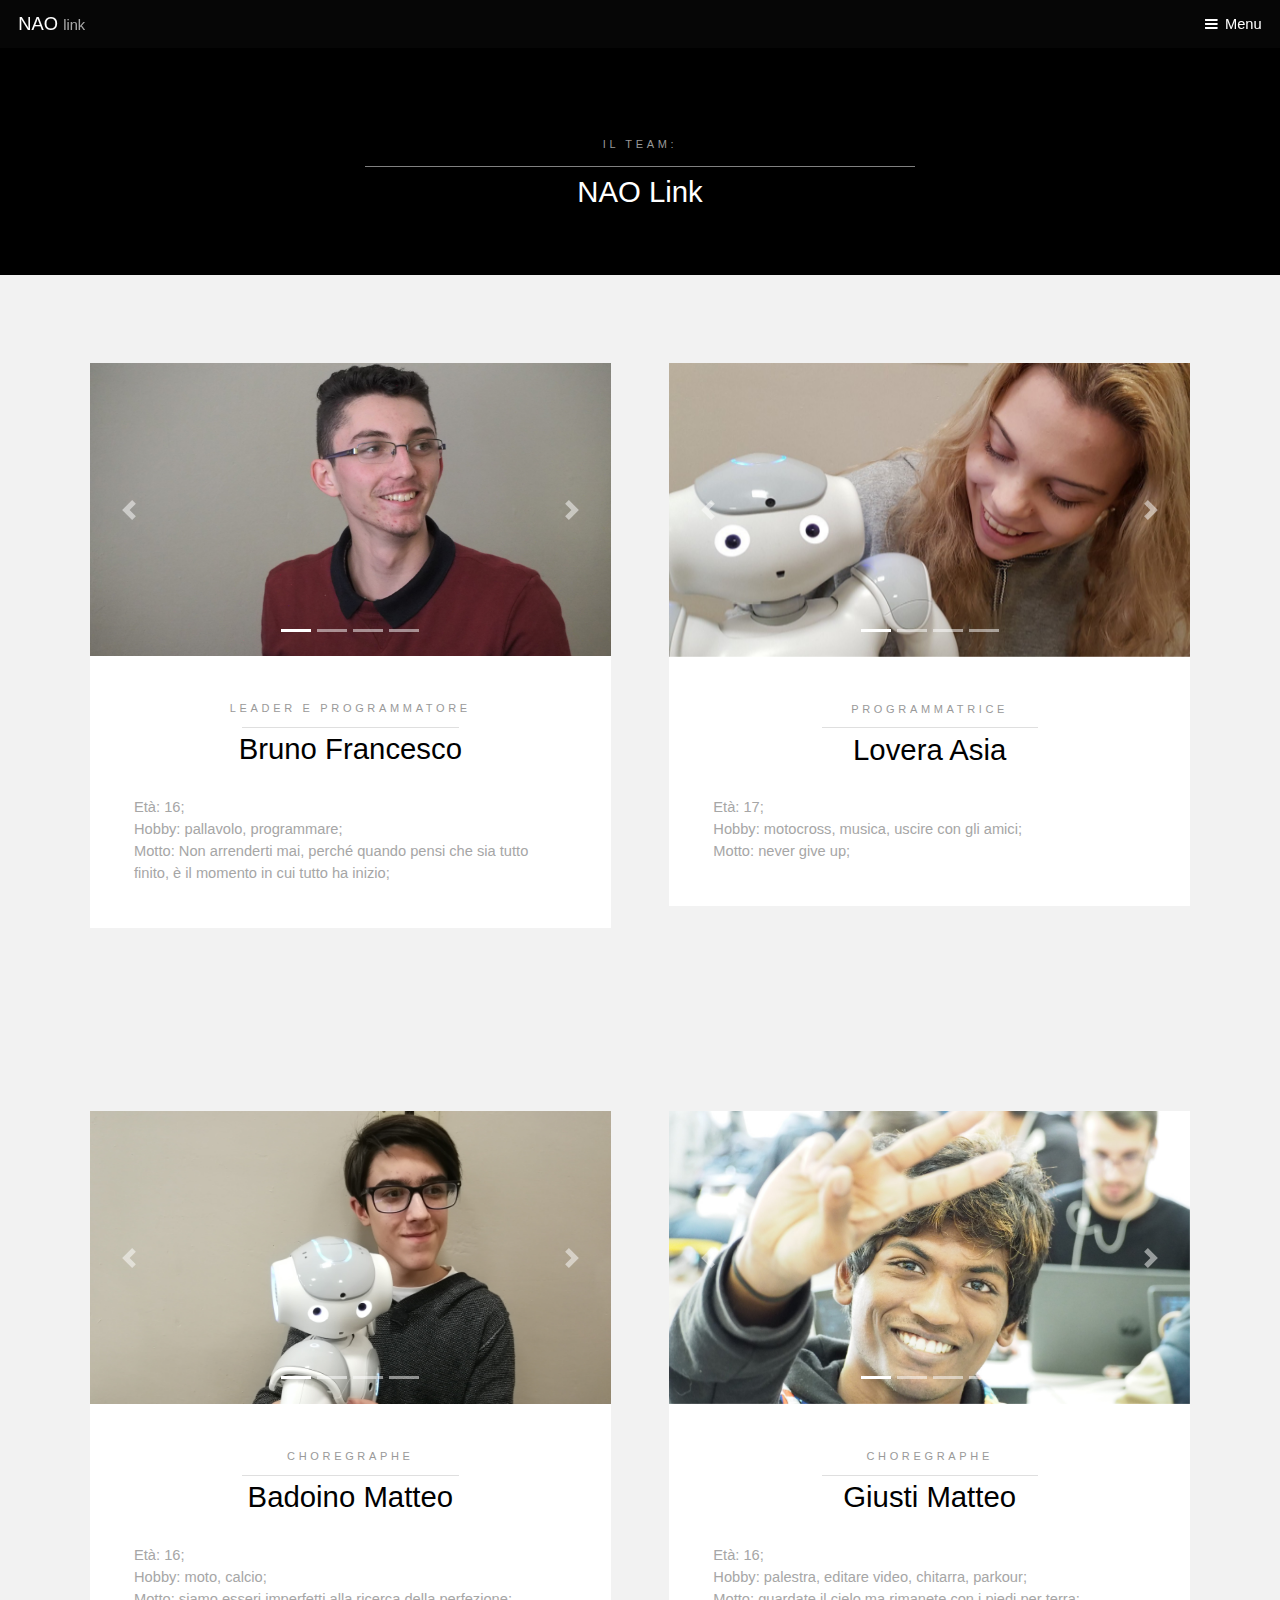
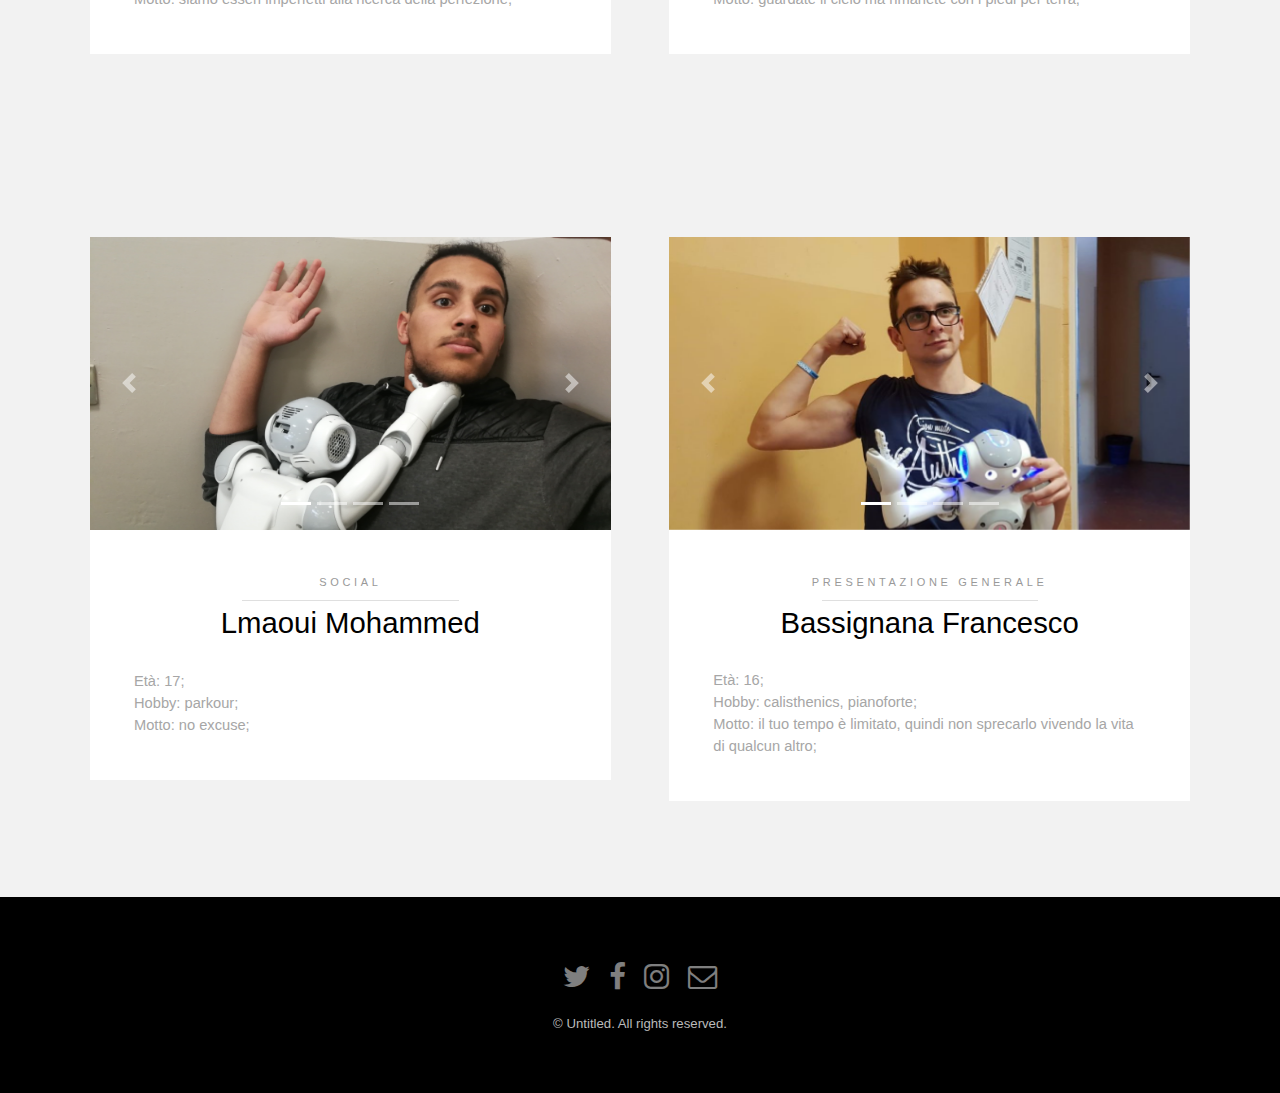
==== commit 454ff6fc: "NAO Link" ====
--- a/COMPONENTI.html
+++ b/COMPONENTI.html
@@ -155,7 +155,7 @@
 										<p>Programmatrice</p>
 										<h2>Lovera Asia</h2>
 									</header>
-									<p align="left">Età: 17;<br>Hobby: motocross, musica, uscire con gli amici;<br>Motto: never give up;</p>
+									<p align="left">Età: 17;<br>Hobby: motocross, musica, uscire con gli amici;<br>Motto: never give up;<br> </p>
 
 								</div>
 							</div>
@@ -318,7 +318,7 @@
 										<p>Social</p>
 										<h2>Lmaoui Mohammed</h2>
 									</header>
-									<p align="left">Età: 17;<br>Hobby: parkour;<br>Motto: no excuse;</p>
+									<p align="left">Età: 17;<br>Hobby: parkour;<br>Motto: no excuse;<br> </p>
 
 								</div>
 							</div>
@@ -343,13 +343,13 @@
       							<img src="images/BASSI/bassi.JPG" alt="Francesco Bassignana" width="1100" height="500">
     						</div>
     					<div class="carousel-item" align="center">
-      							<img src="images/BASSI/bassi.JPG" alt="Francesco Bassignana" width="1100" height="500">
-    					</div>
-    					<div class="carousel-item" align="center">
-      							<img src="images/BASSI/bassi.JPG" alt="Francesco Bassignana" width="1100" height="500">
-    					</div>
-	  					<div class="carousel-item" align="center">
-      							<img src="images/BASSI/bassi.JPGg" alt="Francesco Bassignana" width="1100" height="500">
+      							<img src="images/BASSI/bassi1.jpg" alt="Francesco Bassignana" width="1100" height="500">
+    					</div>
+    					<div class="carousel-item" align="center">
+      							<img src="images/BASSI/bassi2.jpg" alt="Francesco Bassignana" width="1100" height="500">
+    					</div>
+	  					<div class="carousel-item" align="center">
+      							<img src="images/BASSI/bassi3.jpg" alt="Francesco Bassignana" width="1100" height="500">
     					</div>
   					</div>
 
@@ -366,7 +366,7 @@
 										<p>Presentazione generale</p>
 										<h2>Bassignana Francesco</h2>
 									</header>
-									<p align="left">Età: 16;<br>Hobby: ;<br>Motto: ;</p>
+									<p align="left">Età: 16;<br>Hobby: calisthenics, pianoforte;<br>Motto: il tuo tempo è limitato, quindi non sprecarlo vivendo la vita di qualcun altro;</p>
 
 								</div>
 							</div>
